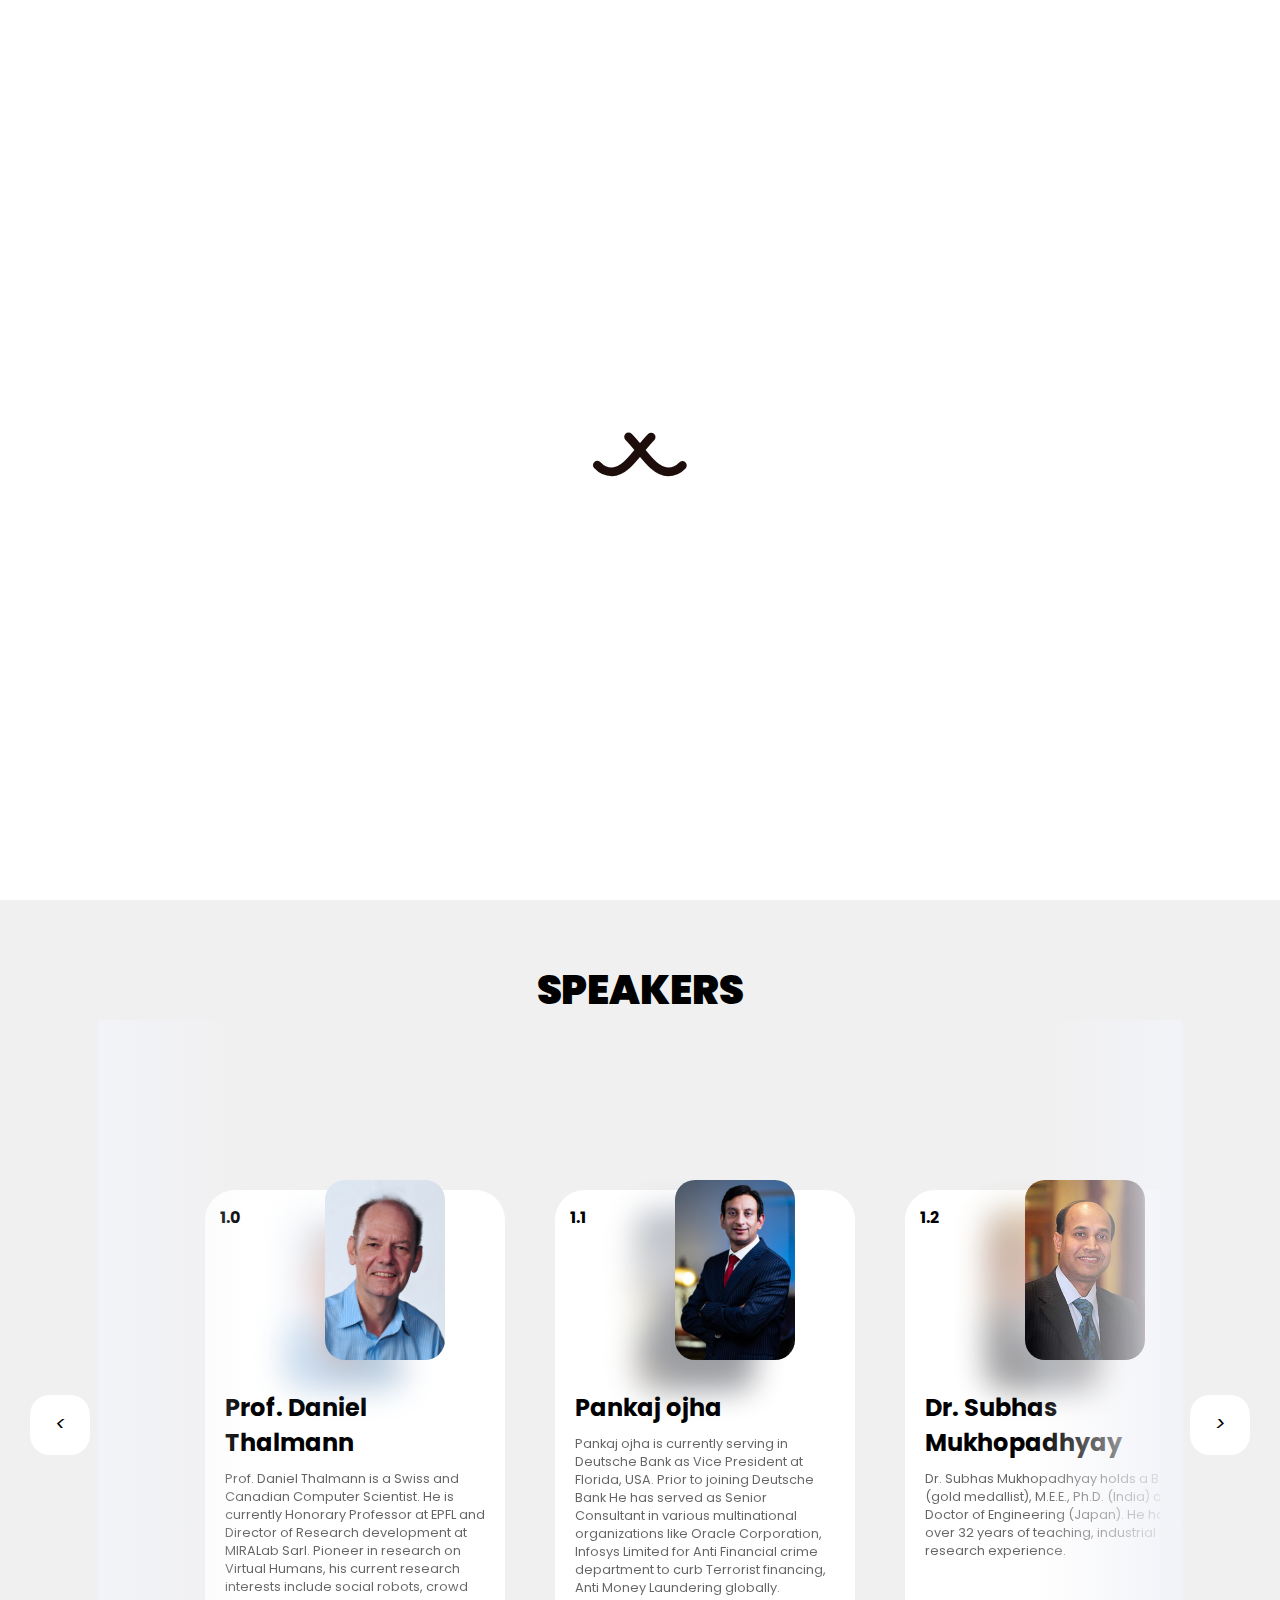
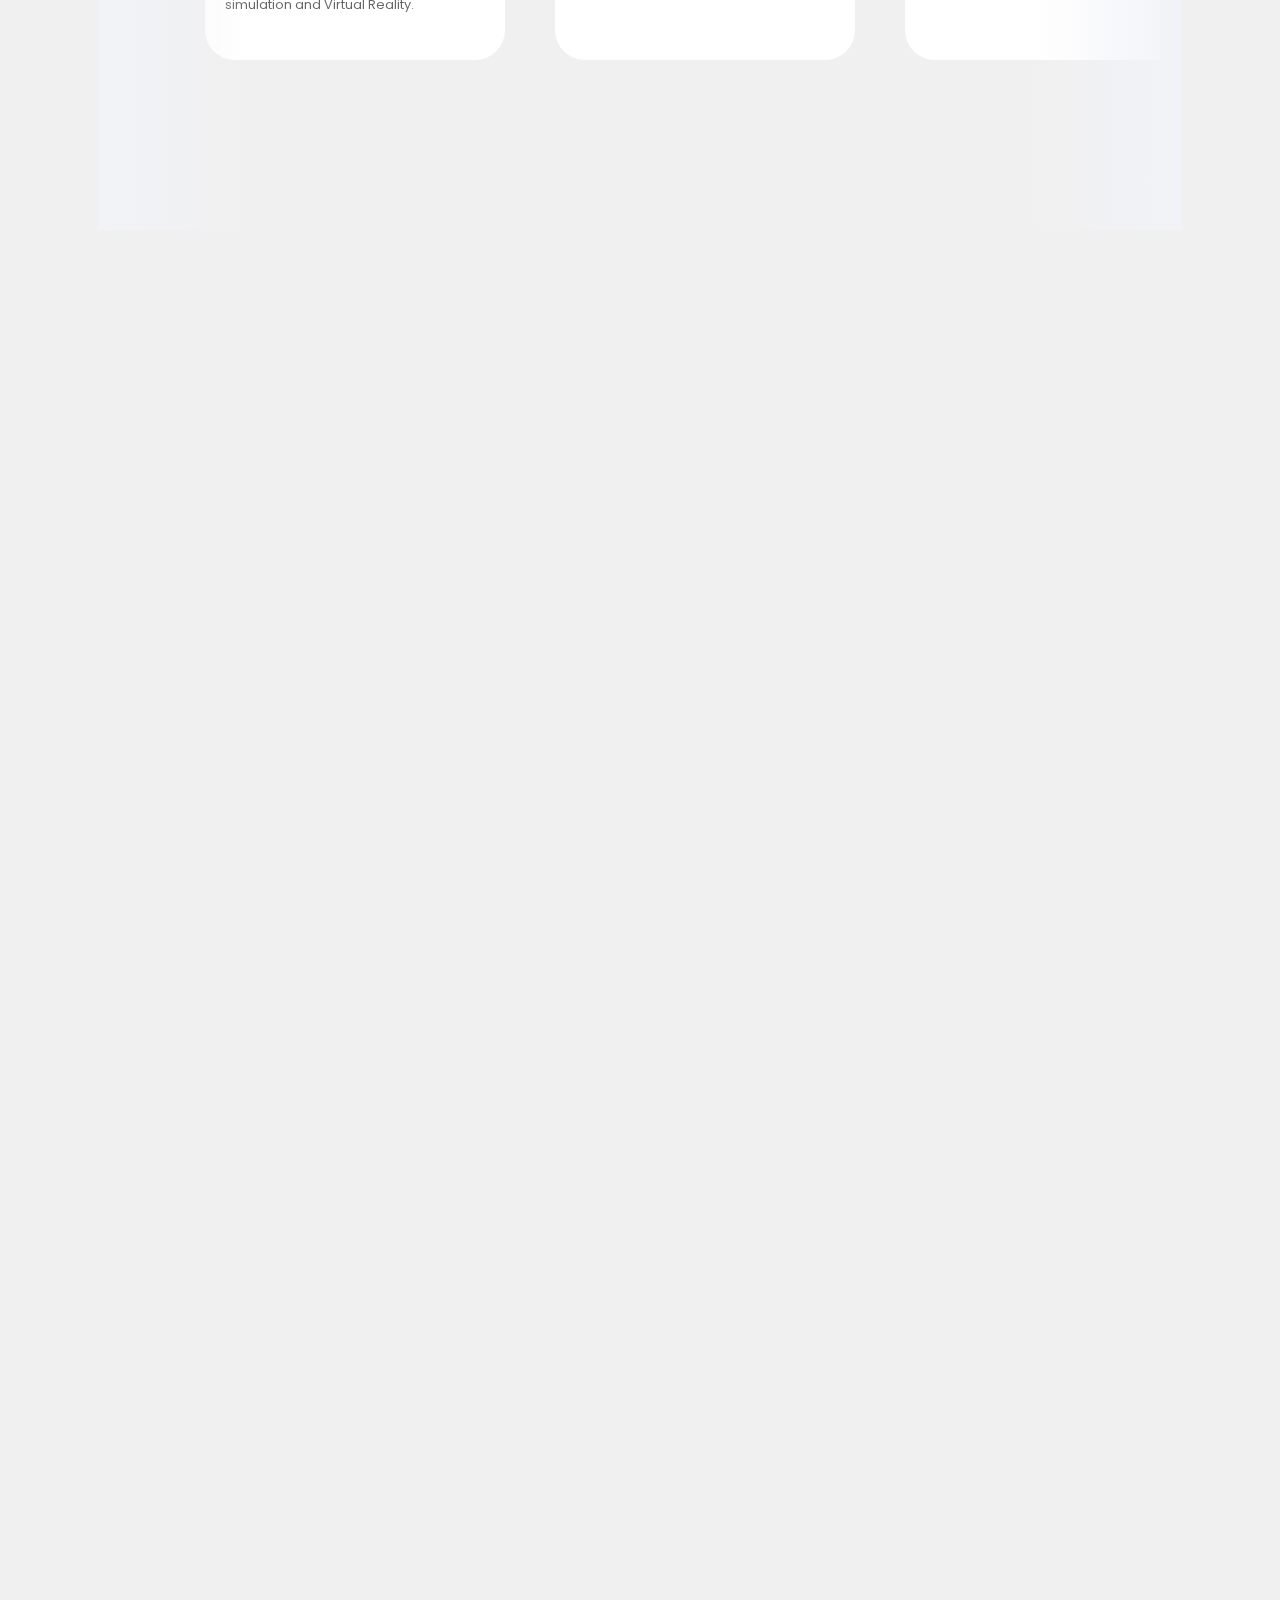
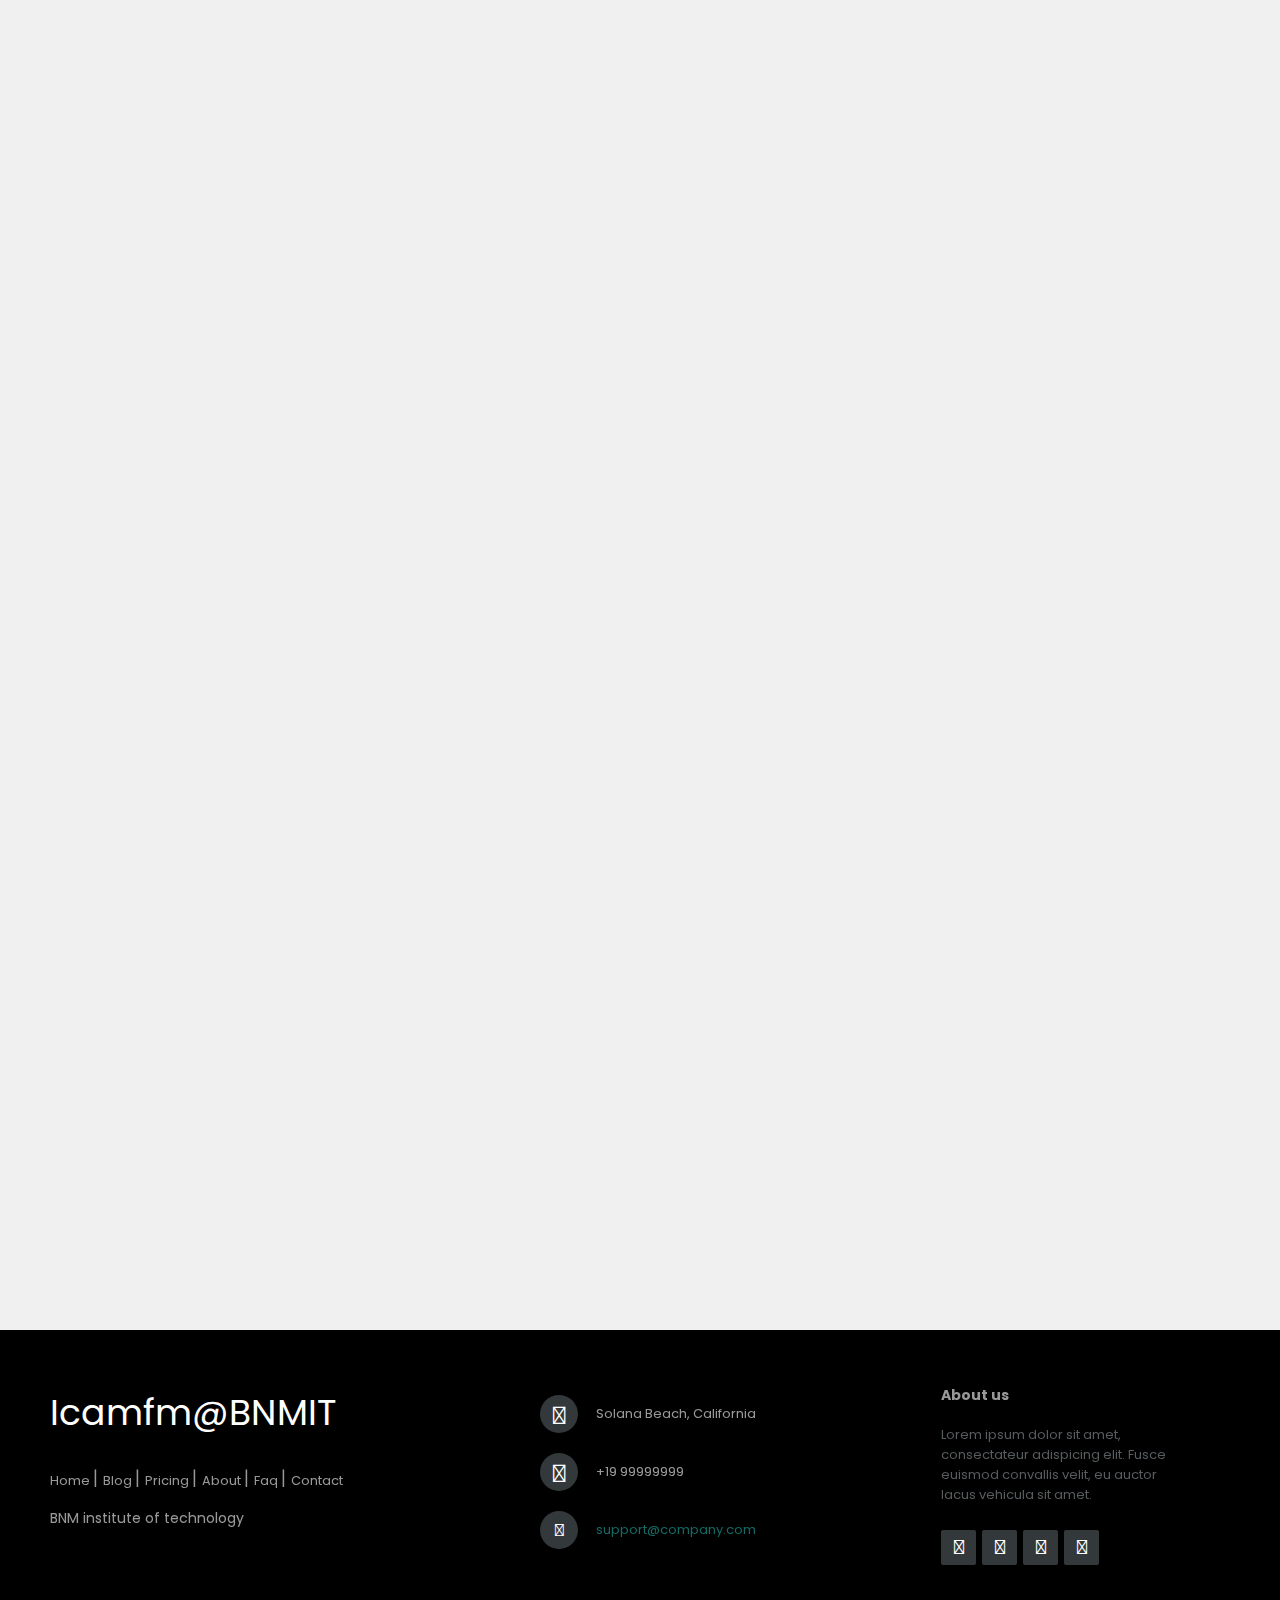
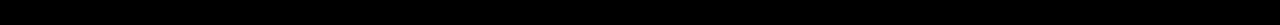
==== index.html @ 2bc6ed51 "preloader" ====
<!DOCTYPE html>
<html lang="en">
  <head>
    <meta charset="UTF-8" />
    <meta http-equiv="X-UA-Compatible" content="IE=edge" />
    <meta name="viewport" content="width=device-width, initial-scale=1.0" />
    <link rel="icon" type="image/x-icon" href="images/favicon.ico" />
    <title>ICAMFM BNMIT</title>
    <link rel="stylesheet" type="text/css" href="css/index.css" />
    <link rel="stylesheet" href="css/slider.css">
    <link rel="stylesheet" href="https://cdnjs.cloudflare.com/ajax/libs/font-awesome/5.15.3/css/all.min.css">
  </head>
  <body>
    <section class="banner">
      <header class="header">
        <span class="logo1">
          <div class="line">
            <img class="logo2" src="images/logo1.png" alt="#" />

            <h2 class="logo">BNM INSTITUTE OF TECHNOLOGY</h2>
          </div>
        </span>
        <div class="nav">
          <input type="checkbox" />
          <span></span>
          <span></span>
          <div class="menu">
            <li><a href="#Speakers">Home</a></li>
            <li><a href="#Commitee">Commitee</a></li>
            <li><a href="#">Dates</a></li>
            <li>
              <a href="call-for-papers.html" class="link">Submission</a>
            </li>
            <div class="progress-bar"></div>
            <li><a href="#">Programs</a></li>
          </div>
        </div>
      </header>
      <div class="slider">
        <img src="images/slider images/home_1.png" alt="Image 1" />
        <img src="images/slider images/home_2_3.jpg" alt="Image 2" />
        <img src="images/slider images/home_6_6.jpg" alt="Image 3" />
        <div class="slider__marks"></div>
        <button class="slider__prev" onclick="prevImage()">&#8249;</button>
        <button class="slider__next" onclick="nextImage()">&#8250;</button>
      </div>
      </div>

      <div class="time-clock">
        <div class="countdown">
          <div class="countdown-item">
            <span id="days">0</span>
            <span>Days</span>
          </div>
          <div class="countdown-item">
            <span id="hours">0</span>
            <span>Hours</span>
          </div>
          <div class="countdown-item">
            <span id="minutes">0</span>
            <span>Minutes</span>
          </div>
          <div class="countdown-item">
            <span id="seconds">0</span>
            <span>Seconds</span>
          </div>
        </div>
      </div>
    </section>
    <div class="power">
      <img src="images/ICAMFM-header.png" alt="Banner/Header image" />
      <div class="overlay">
        <h3>Powered by © ICAMFM 2023. All rights reserved.</h3>
      </div>
    </div>
    <div class="news-ticker-container">
      <div class="notification-icon"><img src="images/megaphone.png" alt=""></div>
      <div class="news-ticker-wrapper">
        <ul class="news-ticker">
          <li>Breaking News 1</li>
          <li>Breaking News 2</li>
          <li>Breaking News 3</li>
          <li>Breaking News 4</li>
          <li>Breaking News 5</li>
        </ul>
      </div>
    </div>

    <section class="Speakers" id="Speakers">
      <div class="Speakers-text"><h1>SPEAKERS</h1></div>
      <div class="slider1">
        <button id="prev" class="btn">
          <i class="las la-angle-left"><</i>
        </button>
        <div class="card-content">
          <!-- Card -->
          <div class="card">
            <h4>1.0</h4>
            <i class="lar la-heart"></i>
            <div class="card-img">
              <img src="images/Daniel.jpg" alt="" />
              <img class="blur" src="images/Daniel.jpg" alt="" />
            </div>
            <div class="card-text">
              <h2>Prof. Daniel Thalmann</h2>
              <p>
                Prof. Daniel Thalmann is a Swiss and Canadian Computer
                Scientist. He is currently Honorary Professor at EPFL and
                Director of Research development at MIRALab Sarl. Pioneer in
                research on Virtual Humans, his current research interests
                include social robots, crowd simulation and Virtual Reality.
              </p>
              <p></p>
            </div>
          </div>
          <!-- Card End -->

          <!-- Card -->
          <div class="card">
            <h4>1.1</h4>
            <i class="lar la-heart"></i>
            <div class="card-img">
              <img src="images/key4.jpg" alt="" />
              <img class="blur" src="images/key4.jpg" alt="" />
            </div>
            <div class="card-text">
              <h2>Pankaj ojha</h2>
              <p>
                Pankaj ojha is currently serving in Deutsche Bank as Vice
                President at Florida, USA. Prior to joining Deutsche Bank He has
                served as Senior Consultant in various multinational
                organizations like Oracle Corporation, Infosys Limited for Anti
                Financial crime department to curb Terrorist financing, Anti
                Money Laundering globally.
              </p>
              <p></p>
            </div>
          </div>
          <!-- Card End -->

          <!-- Card -->
          <div class="card">
            <h4>1.2</h4>
            <i class="lar la-heart"></i>
            <div class="card-img">
              <img src="images/Subhas.jpg" alt="" />
              <img class="blur" src="images/Subhas.jpg" alt="" />
            </div>
            <div class="card-text">
              <h2>Dr. Subhas Mukhopadhyay</h2>
              <p>
                Dr. Subhas Mukhopadhyay holds a B.E.E. (gold medallist), M.E.E.,
                Ph.D. (India) and Doctor of Engineering (Japan). He has over 32
                years of teaching, industrial and research experience.
              </p>
              <p></p>
            </div>
          </div>
          <!-- Card End -->

          <!-- Card -->
          <div class="card">
            <h4>1.3</h4>
            <i class="lar la-heart"></i>
            <div class="card-img">
              <img src="images/pethuraj.png" alt="" />
              <img class="blur" src="images/pethuraj.png" alt="" />
            </div>
            <div class="card-text">
              <h2>Pethuru Raj Chelliah</h2>
              <p>
                Pethuru Raj PhD has been working as the chief architect and vice
                president at the Edge AI division, Reliance Jio Platforms Ltd.
                (JPL), Bangalore. Previously he worked in IBM global Cloud
                center of Excellence (CoE), Wipro consulting services (WCS), and
                Robert Bosch Corporate Research (CR).
              </p>
              <p></p>
            </div>
          </div>
          <!-- Card End -->
        </div>
        <button id="next" class="btn">
          <i class="las la-angle-right">></i>
        </button>
      </div>
    </section>
    <section class="Commitee" id="Commitee">
      <img src="images/Group 3.svg" alt="" />
    </section>




    <!-- //footer -->
    <footer class="footer-distributed">
      <div class="footer-left">
        <h3>Icamfm@BNMIT<span></span></h3>

        <p class="footer-links">
          <a href="#" class="link-1">Home</a>

          <a href="#">Blog</a>

          <a href="#">Pricing</a>

          <a href="#">About</a>

          <a href="#">Faq</a>

          <a href="#">Contact</a>
        </p>

        <p class="footer-company-name">BNM institute of technology</p>
      </div>

      <div class="footer-center">
        <div>
          <i class="fa fa-map-marker"></i>
          <p><span></span> Solana Beach, California</p>
        </div>

        <div class="placing">
          <i class="fa fa-phone"></i>
          <p>+19 99999999</p>
        </div>

        <div>
          <i class="fa fa-envelope"></i>
          <p><a href="mailto:support@company.com">support@company.com</a></p>
        </div>
      </div>

      <div class="footer-right">
        <p class="footer-company-about">
          <span>About us</span>
          Lorem ipsum dolor sit amet, consectateur adispicing elit. Fusce
          euismod convallis velit, eu auctor lacus vehicula sit amet.
        </p>

        <div class="footer-icons">
          <a href="#"><i class="fa fa-facebook"></i></a>
          <a href="#"><i class="fa fa-twitter"></i></a>
          <a href="#"><i class="fa fa-linkedin"></i></a>
          <a href="#"><i class="fa fa-github"></i></a>
        </div>
      </div>
    </footer>
    <div id="preloader">
      <div id="preloader">
        <img src="images/Infinity-1s-210px.svg" alt="Preloader" class="loader">
      </div>
    <script src="index.js"></script>
    <script src="slider.js"></script>
    <!-- <script src="loadbar.js"></script> -->
    <!-- 
    <script src="loadbar.js"></script> -->
  </body>
</html>
---- css/index.css ----
@import url("https://fonts.googleapis.com/css?family=Poppins:200,300,400,500,600,700,800,900&display=swap");
* {
  margin: 0;
  padding: 0;
  box-sizing: border-box;
  font-family: "Poppins", sans-serif !important;
}
html {
  scroll-behavior: smooth;
}
.header {
  position: fixed;
  top: 0;
  left: 0;
  width: 100%;
  padding: 7px 2px 8px 20px;
  z-index: 1000;
  display: flex;
  justify-content: space-between;
  align-items: center;
  background: transparent;
  -webkit-transition: all ease-out 0.5s;
  -moz-transition: all ease-out 0.5s;
  -o-transition: all ease-out 0.5s;
  transition: all ease-out 0.5s;
}
.active {
  background-color: rgba(32, 32, 32, 0.56);
}
header .logo {
  color: #ffffff;
  text-transform: uppercase;
  cursor: pointer;
  display: flex;
}
body {
  min-height: 100vh;
  font-family: "Open Sans", Verdana, Geneva, Tahoma, sans-serif;
  background: rgb(240, 240, 240);
}

.nav,
.menu {
  display: flex;
  justify-content: center;
  align-items: center;
}

.nav {
  margin-right: 61px;
  position: relative;
  background-color: #fff;
  padding: 10px;
  transition: 0.5s;
  border-radius: 50px;
  overflow: hidden;
  box-shadow: 0 8px 15px rgba(0, 0, 0, 0.2);
}

.menu {
  margin: 0;
  padding: 0;
  width: 0;
  overflow: hidden;
  transition: 0.5s;
}

.nav input:checked ~ .menu {
  width: 450px;
}

.menu li {
  list-style: none;
  margin: 0 10px;
}

.menu li a {
  text-decoration: none;
  color: #666;
  text-transform: uppercase;
  font-weight: 600;
  transition: 0.5s;
}

.menu li a:hover {
  color: #161919;
}

.nav input {
  width: 48px;
  height: 41px;
  cursor: pointer;
  opacity: 0;
}

.nav span {
  position: absolute;
  left: 21px;
  width: 29px;
  height: 4px;
  border-radius: 50px;
  background-color: #666;
  pointer-events: none;
  transition: 0.5s;
}

.nav input:checked ~ span {
  background-color: #f974a1;
}

.nav span:nth-child(2) {
  transform: translateY(-8px);
}

.nav input:checked ~ span:nth-child(2) {
  transform: translateY(0) rotate(-45deg);
}
.nav span:nth-child(3) {
  transform: translateY(8px);
}

.nav input:checked ~ span:nth-child(3) {
  transform: translateY(0) rotate(45deg);
}

/* section {
  height: 100vh;
  width: 100%;
} */

.logo1 {
  display: flex;
  justify-content: space-between;
  align-items: flex-end;
}

.logo2 {
  width: 7vw;
}
.line {
  display: flex;
  justify-content: space-between;
  align-items: center;
}
.image-container {
  position: relative;
}
.image-container::after {
  content: "";
  position: absolute;
  top: 0;
  left: 0;
  width: 100%;
  height: 100vh;
  background-image: linear-gradient(
    to right top,
    #1d1d1d,
    #4e4e4e,
    #858585,
    #c0c0c0,
    #ffffff
  );
  background-image: linear-gradient(
    to right top,
    rgba(29, 29, 29, 1),
    rgba(78, 78, 78, 0.7),
    rgba(133, 133, 133, 0.6),
    rgba(192, 192, 192, 0.3),
    rgba(255, 255, 255, 0.1)
  );
  pointer-events: none;
}

.image-container img {
  width: 100%;
  height: 100vh;
}

.power {
  margin-top: 50px;
  display: flex;
  justify-content: center;
  align-items: center;
  position: relative;
}
.overlay {
  position: absolute;
  top: -11px;
  left: 50%;
  transform: translate(-50%, -50%);
  z-index: 2;
  display: flex;
  text-align: center;
  color: rgb(49, 48, 48);
}
@import url("https://fonts.googleapis.com/css2?family=Nunito:wght@500;700&display=swap");
.overlay h3 {
  font-family: "Nunito", sans-serif;
  color: #373636;
  margin-bottom: 10px;
}
.power img {
  max-width: 90%;
  height: auto;
  box-shadow: 0 0 10px rgba(0, 0, 0, 0.7);
  display: block;
  margin: 0 auto;
}
.card {
  width: 300px;
  min-width: 300px;
  height: 470px;
  background: #fff;
  border-radius: 30px;
  position: relative;
  z-index: 50;
  margin: 25px;
  cursor: pointer;
  transition: all 0.25s ease;
  box-shadow: 0px 0px 0px 0px rgba(0, 0, 0, 0.08);
}

.card:hover {
  transform: translate(0, -10px);
  box-shadow: 0px 17px 35px 0px rgba(0, 0, 0, 0.07);
}

.card h4 {
  position: absolute;
  left: 0;
  top: 0;
  padding: 15px;
}

.card i {
  position: absolute;
  right: 0;
  top: 0;
  padding: 15px;
  font-size: 1.4rem;
  line-height: 3.2rem;
}

.card .card-text {
  padding: 20px;
}

p {
  font-size: 0.8rem;
  opacity: 0.6;
  margin-top: 10px;
}

.card .card-img {
  transform: translate(90px, -10px);
  margin: 0 30px;
  display: flex;
  align-items: center;
  justify-content: center;
  transition: all 0.35s ease-out;
}

.card img {
  height: 180px;
  border-radius: 20px;
}

.card img.blur {
  position: absulute;
  filter: blur(15px);
  z-index: -1;
  opacity: 0.4;
  transform: translate(-160px, 30px);
  transition: all 0.35s ease-out;
}

.card:hover .card-img {
  transform: translate(70px, -15px);
}

.card:hover .card-img img.blur {
  transform: translate(-100px, 35px) scale(0.85);
  opacity: 0.25;
  filter: blur(20px);
}

.card-content {
  display: flex;
  align-items: center;
  justify-content: flex-start;
  width: 100%;
  overflow: auto;
  padding-top: 0px;
  padding-left: 60px;
  padding-right: 50px;
  scroll-behavior: smooth;
}

.card-content::-webkit-scrollbar {
  height: 0px;
}

.card-content:after {
  content: "";
  display: block;
  min-width: 20px;
  height: 100px;
  position: relative;
}

.btn {
  min-width: 60px;
  margin: auto 30px;
  height: 60px;
  border-radius: 20px;
  background: #fff;
  border: 0px;
  outline: none;
  cursor: pointer;
  z-index: 9999;
  box-shadow: 0px 0px 0px 0px rgba(0, 0, 0, 0.08);
  transition: all 0.25s ease;
}

.btn:hover {
  box-shadow: 0px 17px 35px 0px rgba(0, 0, 0, 0.07);
}

.btn i {
  font-size: 1.2rem;
}

.slider1 {
  display: flex;
  align-items: center;
  justify-content: center;
  background: rgb(240, 240, 240);
  width: 100%;
  height: 90vh;
  overflow: hidden;
}

.slider1:after {
  content: "";
  left: 98px;
  height: 90vh;
  position: absolute;
  width: 150px;
  z-index: 100;
  background: linear-gradient(
    90deg,
    rgb(242, 243, 248) 0%,
    rgba(242, 243, 248, 0) 100%
  );
  pointer-events: none;
}

.slider1:before {
  content: "";
  right: 98px;
  height: 90vh;
  position: absolute;
  width: 150px;
  z-index: 100;
  background: linear-gradient(
    90deg,
    rgba(242, 243, 248, 0) 0%,
    rgba(242, 243, 248, 1) 100%
  );
  pointer-events: none;
}

.Speakers {
  padding-top: 120px;
}

.Speakers-text {
  display: flex;
  align-items: center;
  justify-content: center;
  margin-bottom: 0px;
}
@import url("https://fonts.googleapis.com/css2?family=Montserrat:wght@900&display=swap");
.Speakers-text h1 {
  font-size: 2.5rem;
  font-family: "Montserrat", sans-serif;
  font-weight: 900 !important;
}
.Commitee > img {
  display: flex;
  align-items: center;
  justify-content: center;
  position: relative;
  left: 190px;
  top: 90px;
  width: 80%;
}

.Commitee {
  height: 300vh;
}

.footer-distributed {
  background: #000;
  box-shadow: 0 1px 1px 0 rgba(0, 0, 0, 0.12);
  box-sizing: border-box;
  width: 100%;
  text-align: left;
  font: bold 16px sans-serif;
  padding: 55px 50px;
  position: relative;
  bottom: 0px;
}

.footer-distributed .footer-left,
.footer-distributed .footer-center,
.footer-distributed .footer-right {
  display: inline-block;
  vertical-align: top;
}

/* Footer left */

.footer-distributed .footer-left {
  width: 40%;
}

/* The company logo */

.footer-distributed h3 {
  color: #ffffff;
  font: normal 36px "Open Sans", cursive;
  margin: 0;
}

.footer-distributed h3 span {
  color: lightseagreen;
}

/* Footer links */

.footer-distributed .footer-links {
  color: #ffffff;
  margin: 20px 0 12px;
  padding: 0;
}

.footer-distributed .footer-links a {
  display: inline-block;
  line-height: 1.8;
  font-weight: 400;
  text-decoration: none;
  color: inherit;
}

.footer-distributed .footer-company-name {
  color: #ffffff;
  font-size: 14px;
  font-weight: normal;
  margin: 0;
}

/* Footer Center */

.footer-distributed .footer-center {
  width: 35%;
}

.footer-distributed .footer-center i {
  background-color: #33383b;
  color: #ffffff;
  font-size: 25px;
  width: 38px;
  height: 38px;
  border-radius: 50%;
  text-align: center;
  line-height: 42px;
  margin: 10px 15px;
  vertical-align: middle;
}

.footer-distributed .footer-center i.fa-envelope {
  font-size: 17px;
  line-height: 38px;
}

.footer-distributed .footer-center p {
  display: inline-block;
  color: #ffffff;
  font-weight: 400;
  vertical-align: middle;
  margin: 0;
}

.footer-distributed .footer-center p span {
  display: block;
  font-weight: normal;
  font-size: 14px;
  line-height: 2;
}

.footer-distributed .footer-center p a {
  color: lightseagreen;
  text-decoration: none;
}

.footer-distributed .footer-links a:before {
  content: "|";
  font-weight: 300;
  font-size: 20px;
  left: 0;
  color: #fff;
  display: inline-block;
  padding-right: 5px;
}

.footer-distributed .footer-links .link-1:before {
  content: none;
}

/* Footer Right */

.footer-distributed .footer-right {
  width: 20%;
}

.footer-distributed .footer-company-about {
  line-height: 20px;
  color: #92999f;
  font-size: 13px;
  font-weight: normal;
  margin: 0;
}

.footer-distributed .footer-company-about span {
  display: block;
  color: #ffffff;
  font-size: 14px;
  font-weight: bold;
  margin-bottom: 20px;
}

.footer-distributed .footer-icons {
  margin-top: 25px;
}

.footer-distributed .footer-icons i {
  display: inline-block;
  width: 35px;
  height: 35px;
  cursor: pointer;
  background-color: #33383b;
  border-radius: 2px;

  font-size: 20px;
  color: #ffffff;
  text-align: center;
  line-height: 35px;

  margin-right: 3px;
  margin-bottom: 5px;
}
.progress-bar {
  background-color: #2b2d2f;
  height: 5px;
  transition: width 0.3s;
}

.news-ticker-container {
  margin-top: 40px;
  width: 100%;
  height: 40px;
  overflow: hidden;
  background-color: #3e3e3e;
  display: flex;
  align-items: center;
}

.notification-icon {
  margin-right: 10px;
  color: #fff;
}

.notification-icon img {
  height: 40px;
  width: 40px;
}

.news-ticker-wrapper {
  flex: 1;
  overflow: hidden;
}

.news-ticker {
  list-style-type: none;
  margin: 0;
  padding: 0;
  display: flex;
  animation: marquee 15s linear infinite;
}

.news-ticker li {
  padding: 0 20px;
  line-height: 40px;
  color: #fff;
  font-size: 16px;
  font-family: Arial, sans-serif;
  text-transform: uppercase;
}

@keyframes marquee {
  0% {
    transform: translateX(100%);
  }
  100% {
    transform: translateX(-100%);
  }
}

/* If you don't want the footer to be responsive, remove these media queries */

@media (max-width: 600px) {
  .news-ticker-container {
    height: auto;
    padding: 10px;
  }

  .notification-icon {
    margin-right: 5px;
  }

  .notification-icon i {
    font-size: 18px;
  }

  .news-ticker-wrapper {
    overflow: scroll;
  }

  .news-ticker {
    flex-wrap: nowrap;
  }

  .news-ticker li {
    padding: 0 5px;
    line-height: 30px;
    font-size: 12px;
  }
  .footer-distributed {
    font: bold 14px sans-serif;
  }

  .footer-distributed .footer-left,
  .footer-distributed .footer-center,
  .footer-distributed .footer-right {
    display: block;
    width: 100%;
    margin-bottom: 40px;
    text-align: center;
  }

  .footer-distributed .footer-center i {
    margin-left: 0;
  }
  .placing {
    width: 225px;
  }
  .footer-center {
    width: 20px;
  }
  .image-container img {
    width: 100%;
    height: 525px;
  }
  .image-container::after {
    height: 525px;
  }
  .overlay h3 {
    font-size: 0.5em;
  }
  .banner {
    height: 418px;
  }
  .nav {
    display: none;
  }
  .logo2 {
    width: 16vw;
  }
  h2 {
    font-size: 17px;
  }
  .Commitee {
    height: 124vh;
  }
  /* Adjust card width and margin */
  .card {
    width: 100%;
    margin: 10px;
    height: auto;
    min-height: unset;
  }

  .card .card-img {
    transform: unset;
    margin: 0;
  }

  .card:hover .card-img {
    transform: unset;
  }

  .card-content {
    padding-left: 10px;
    padding-right: 10px;
  }

  .btn {
    min-width: 30px;
    margin: 5px;
  }

  .slider1 {
    height: auto;
    min-height: 250px;
  }

  .slider1:after,
  .slider1:before {
    display: none;
  }
  .Commitee > img {
    display: flex;

    align-items: center;
    justify-content: center;
    position: relative;
    left: 0px;
    top: 90px;
    width: 390px;
  }
}
#preloader {
  position: fixed;
  top: 0;
  left: 0;
  width: 100%;
  height: 100%;
  background-color: #fff;
  z-index: 9999;
  opacity: 1;
  transition: opacity 0.5s ease-in;
}

#preloader.fade-out {
  opacity: 0;
}

.loader {
  width: 130px;
  height: 130px;
  animation: spin 1s linear infinite;
  position: absolute;
  top: 50%;
  left: 50%;
  transform: translate(-50%, -50%);
}

.loader-circle {
  fill: none;
  stroke: #3498db;
  stroke-width: 8;
  stroke-dasharray: 150;
  stroke-dashoffset: 0;
  animation: dash 1.5s ease-in-out infinite;
}

/* @keyframes spin {
  0% {
    transform: rotate(0deg);
  }
  100% {
    transform: rotate(360deg);
  }
} */

@keyframes dash {
  0% {
    stroke-dashoffset: 150;
  }
  50% {
    stroke-dashoffset: 0;
  }
  100% {
    stroke-dashoffset: -150;
  }
}
---- css/slider.css ----
.slider {
  position: relative;
  width: 100%;
  overflow: hidden;
}

.slider img {
  width: 100%;
  height: auto;
  display: none;
}

.slider img:first-child {
  display: block;
}

.slider__prev,
.slider__next {
  position: absolute;
  top: 50%;
  transform: translateY(-50%);
  font-size: 40px;
  font-weight: 600;
  background: transparent;
  border: none;
  color: #000;
  cursor: pointer;
  z-index: 2;
}

.slider__prev {
  left: 10px;
}

.slider__next {
  right: 10px;
}

.slider__marks {
  position: absolute;
  bottom: 20px;
  left: 0;
  width: 100%;
  height: 10px;
  display: flex;
  justify-content: center;
  align-items: center;

  padding: 0 20px;
}

.slider__marks span {
  margin-right: 10px;
  width: 10px;
  height: 10px;
  border-radius: 50%;
  background-color: #ccc;
  transition: background-color 0.3s;
}

.slider__marks span.active {
  background-color: #fff;
}

.countdown {
  display: flex;
  justify-content: center;
  align-items: center;
  font-family: Arial, sans-serif;
  font-size: 24px;
}

.countdown-item {
  margin: 0 10px;
  text-align: center;
}

.countdown-item span {
  display: block;
}

.countdown-item span:first-child {
  font-size: 48px;
  font-weight: bold;
}

.countdown-item span:last-child {
  font-size: 14px;
  text-transform: uppercase;
  color: #999;
}

/* Responsive Styles for Mobile */
@media (max-width: 768px) {
  .slider {
    top: 70px;
  }
  .slider img {
    width: 100%;
    height: 264px;
    display: block;
  }
  .countdown {
    font-size: 18px;
  }

  .countdown-item span:first-child {
    font-size: 36px;
  }

  .countdown-item span:last-child {
    font-size: 12px;
  }

  .time-clock {
    position: relative;
    top: 100px;
  }
}

@keyframes fadeIn {
  from {
    opacity: 0;
  }
  to {
    opacity: 1;
  }
}

.slider img {
  animation: fadeIn 1s ease-in-out;
}
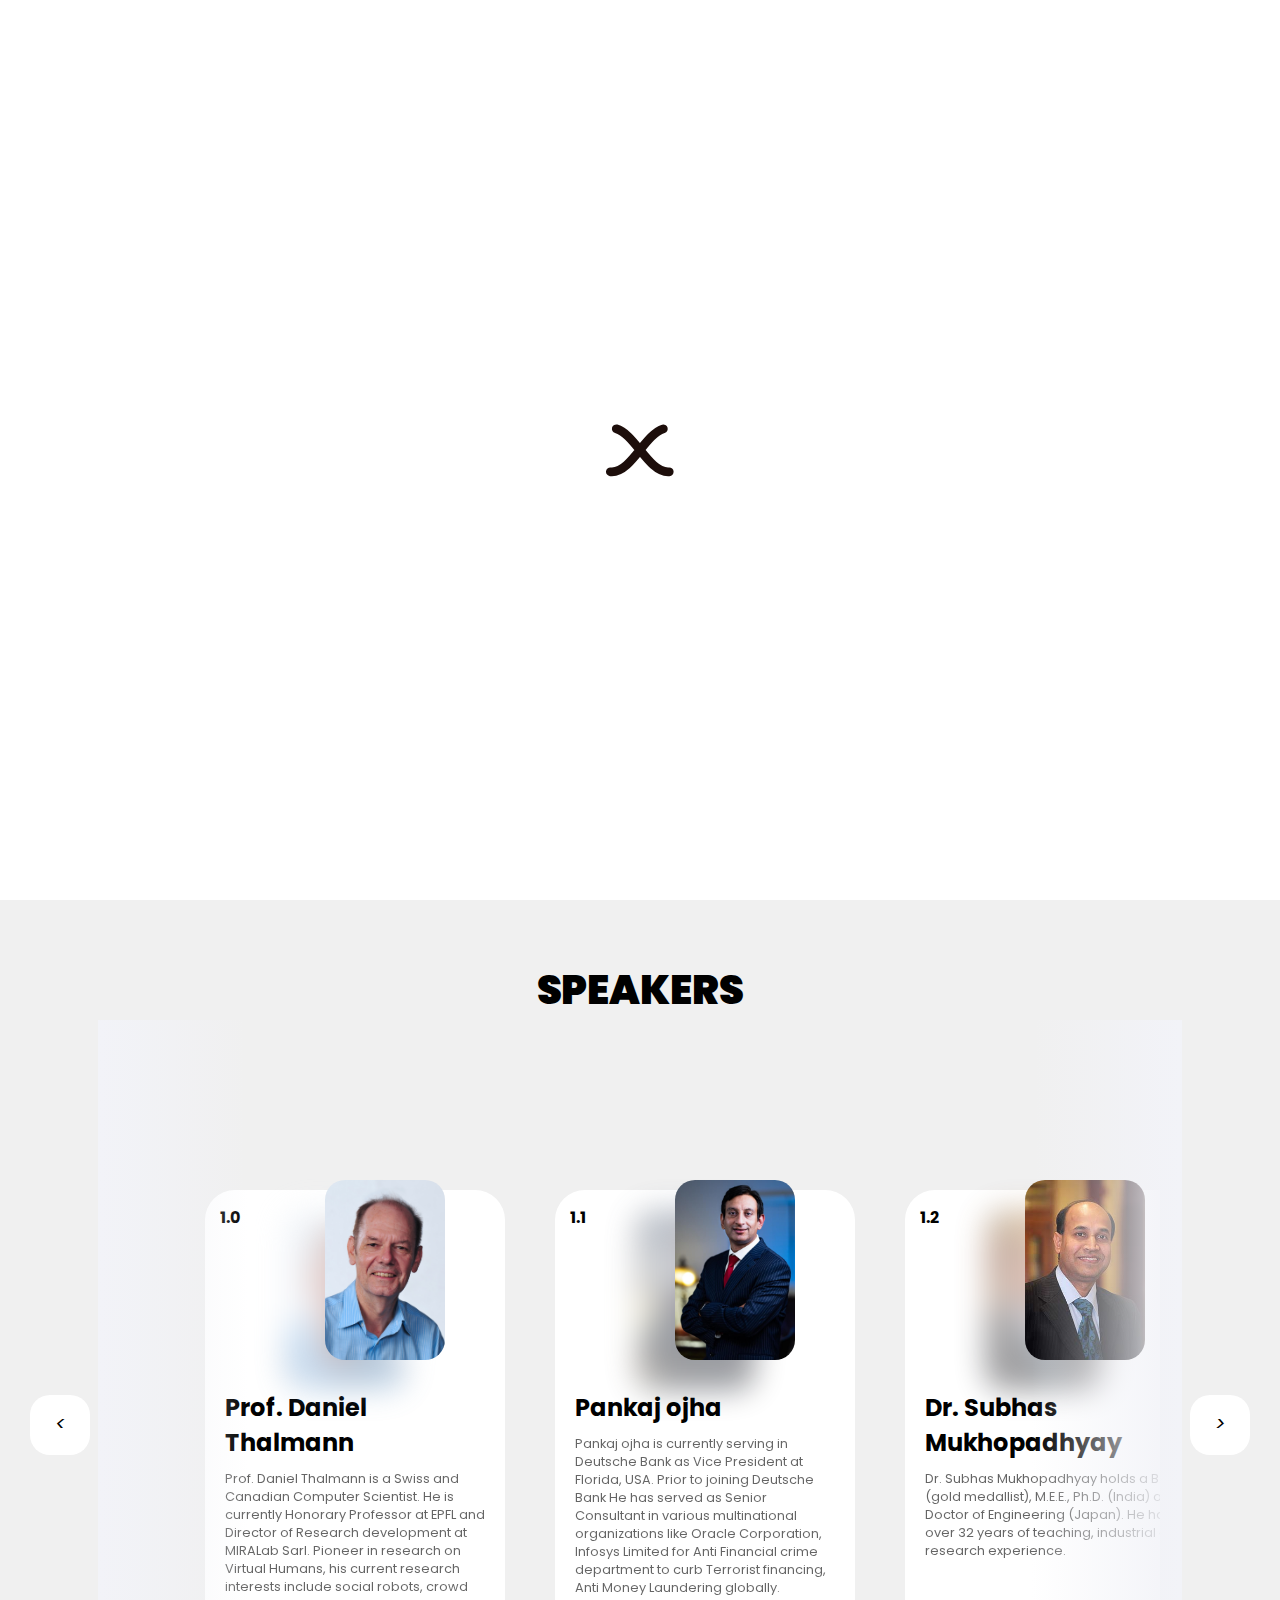
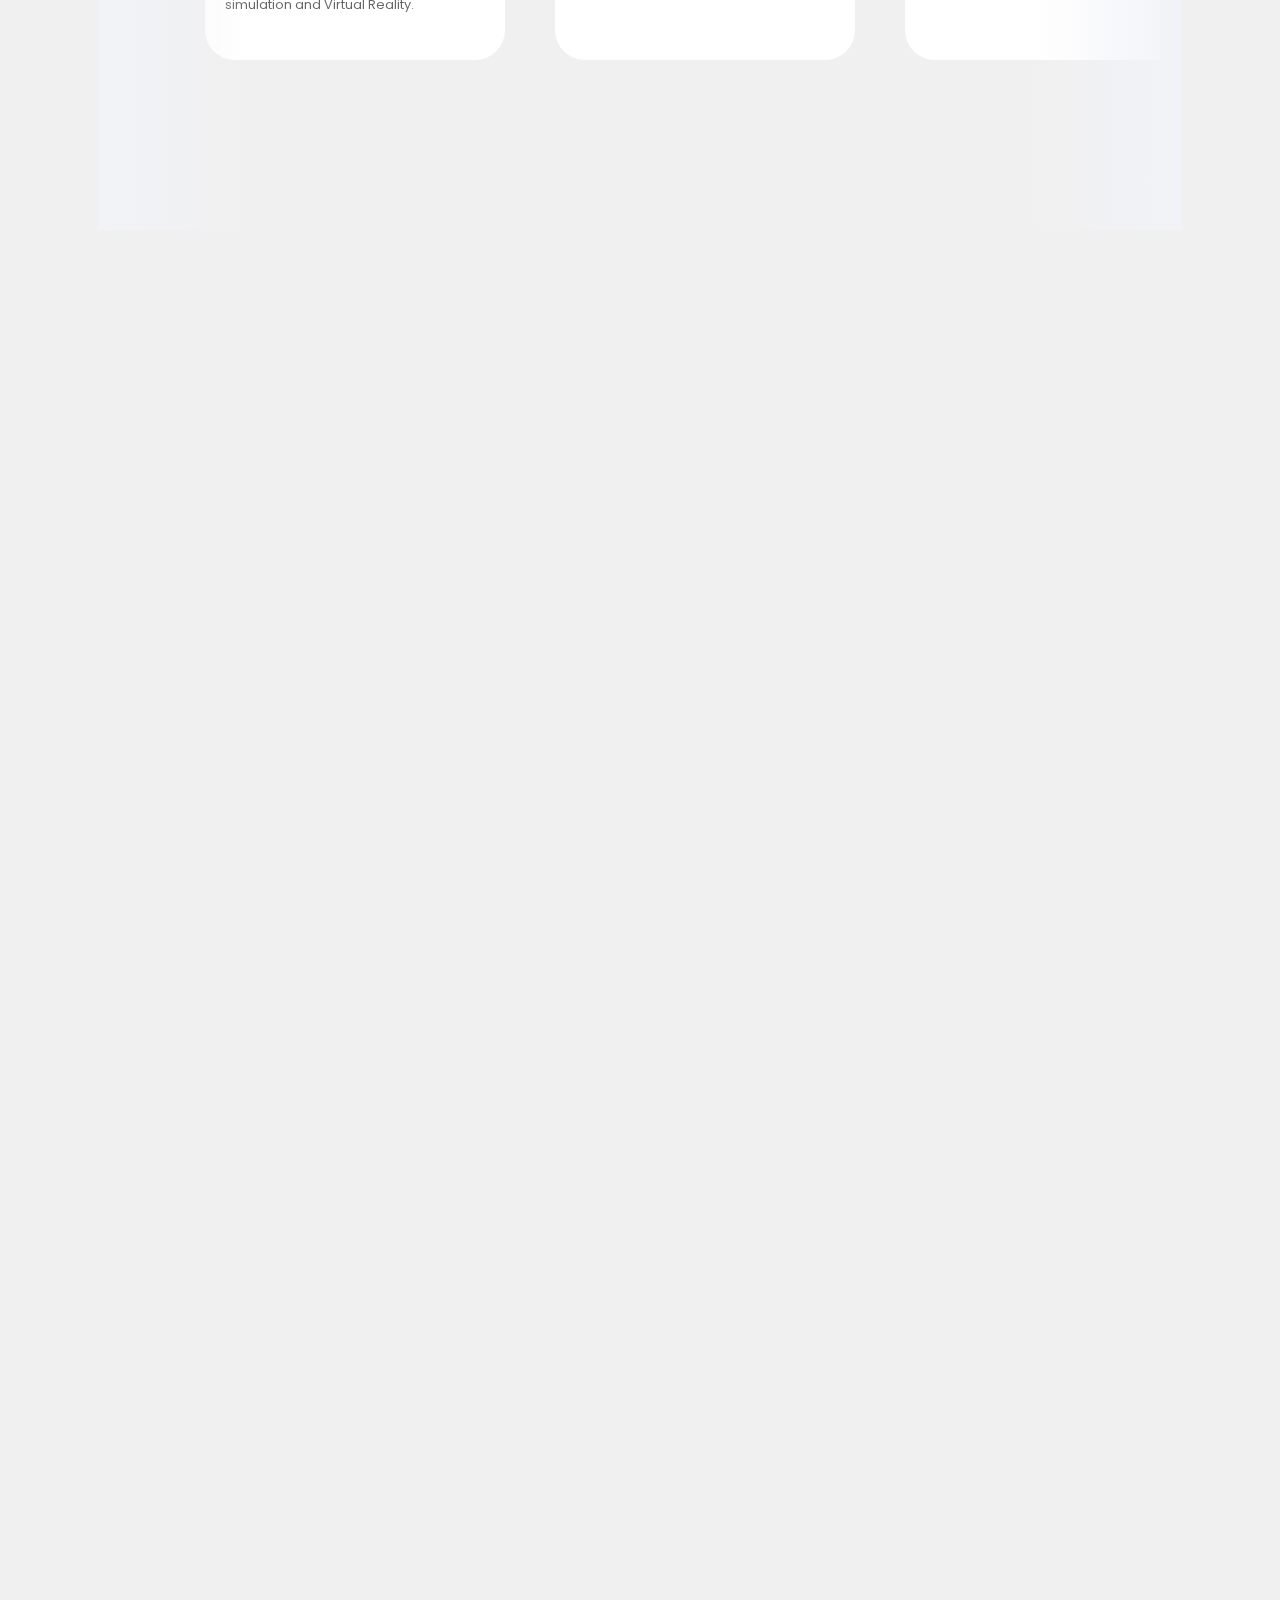
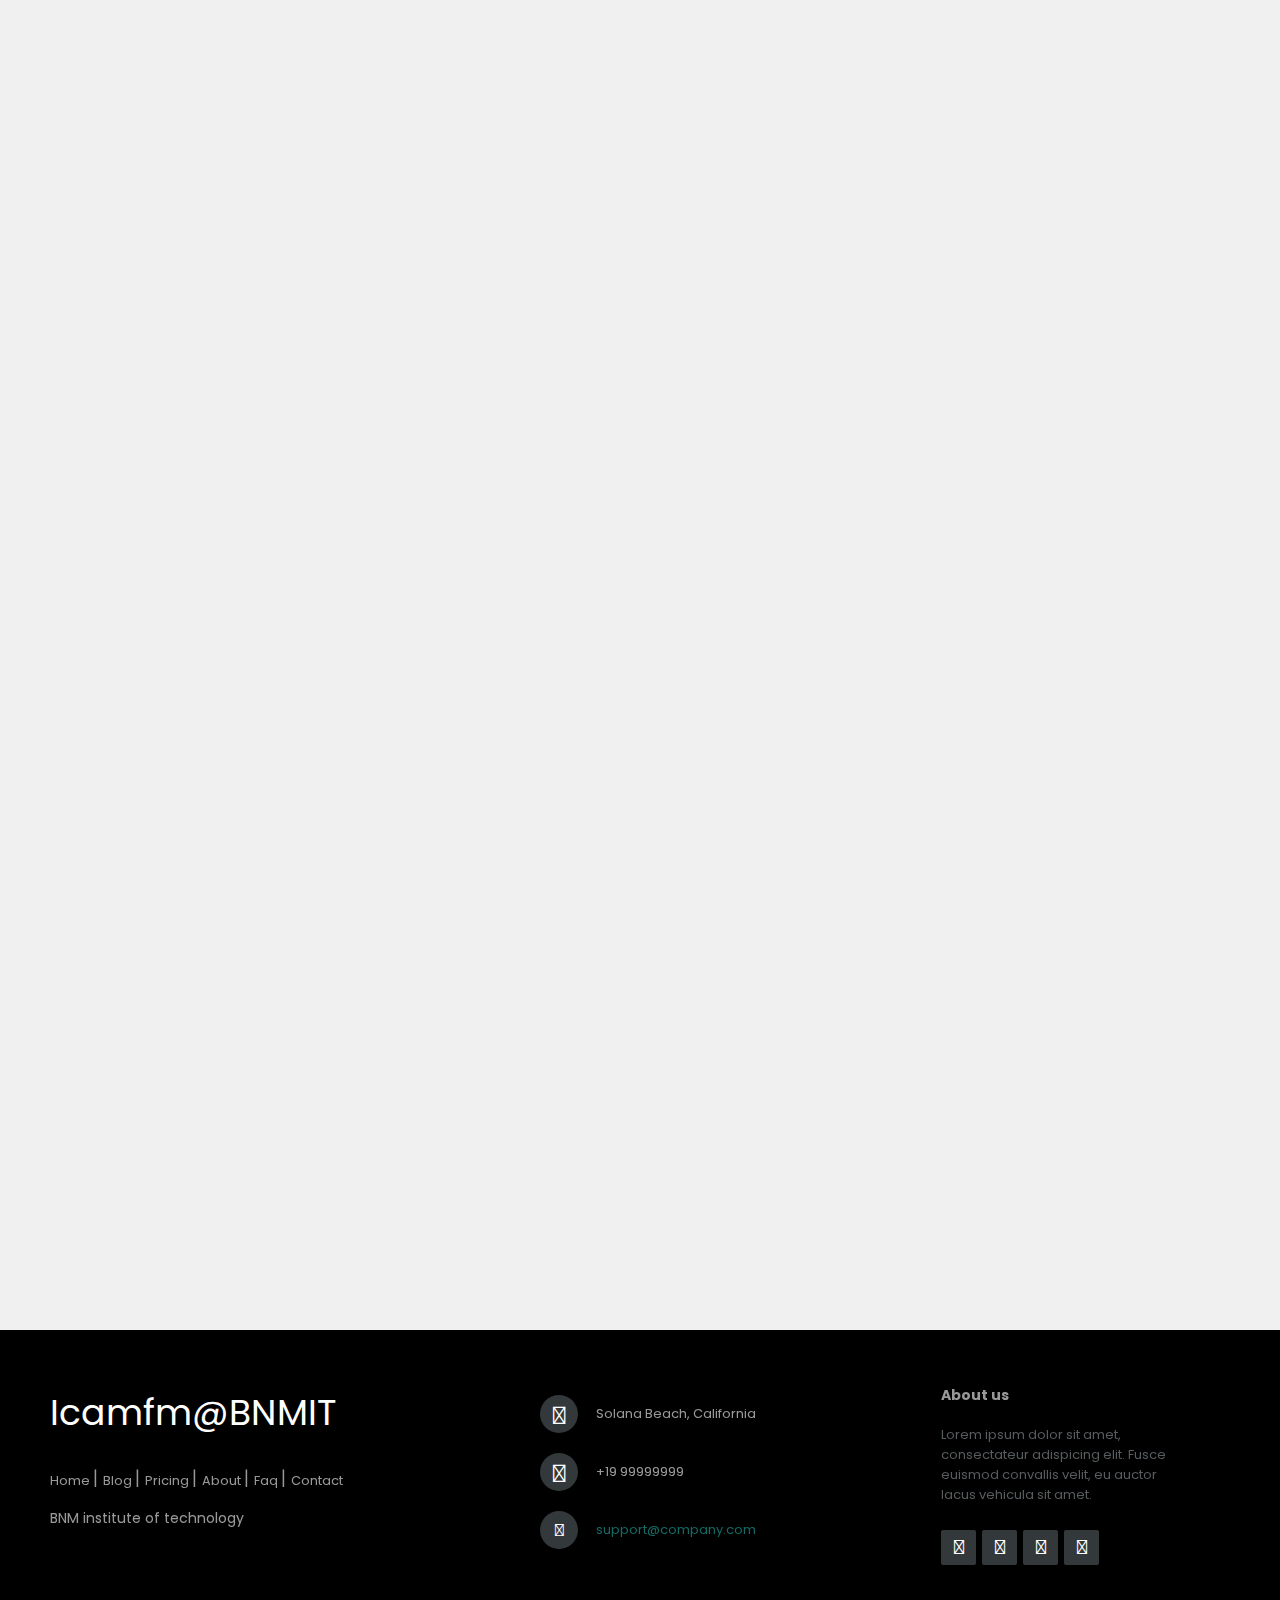
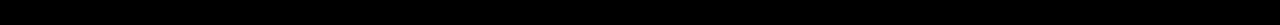
==== commit 2424c5be: "last" ====
--- a/index.html
+++ b/index.html
@@ -77,11 +77,7 @@
       <div class="notification-icon"><img src="images/megaphone.png" alt=""></div>
       <div class="news-ticker-wrapper">
         <ul class="news-ticker">
-          <li>Breaking News 1</li>
-          <li>Breaking News 2</li>
-          <li>Breaking News 3</li>
-          <li>Breaking News 4</li>
-          <li>Breaking News 5</li>
+          <li>Welcome  to  BNM  Institute  of  Technology International Conference - helding on November 4th 2023</li>
         </ul>
       </div>
     </div>
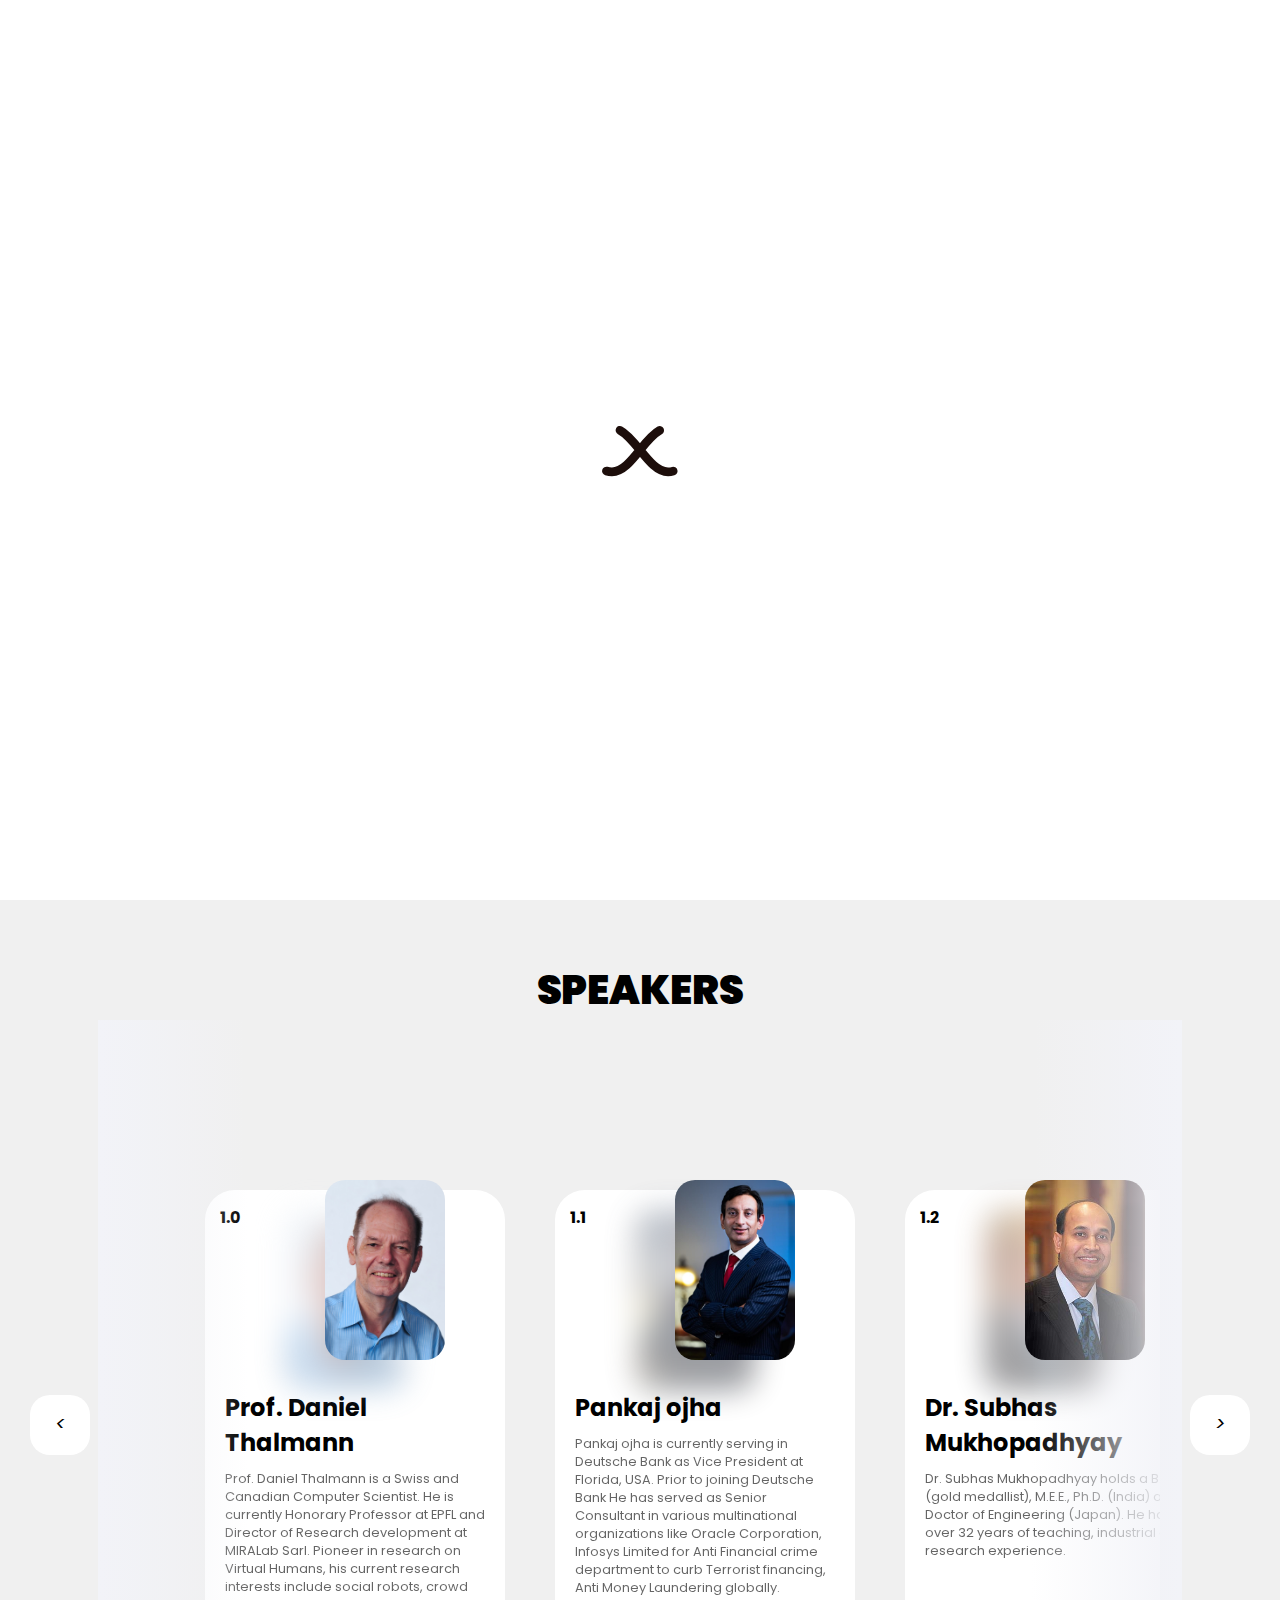
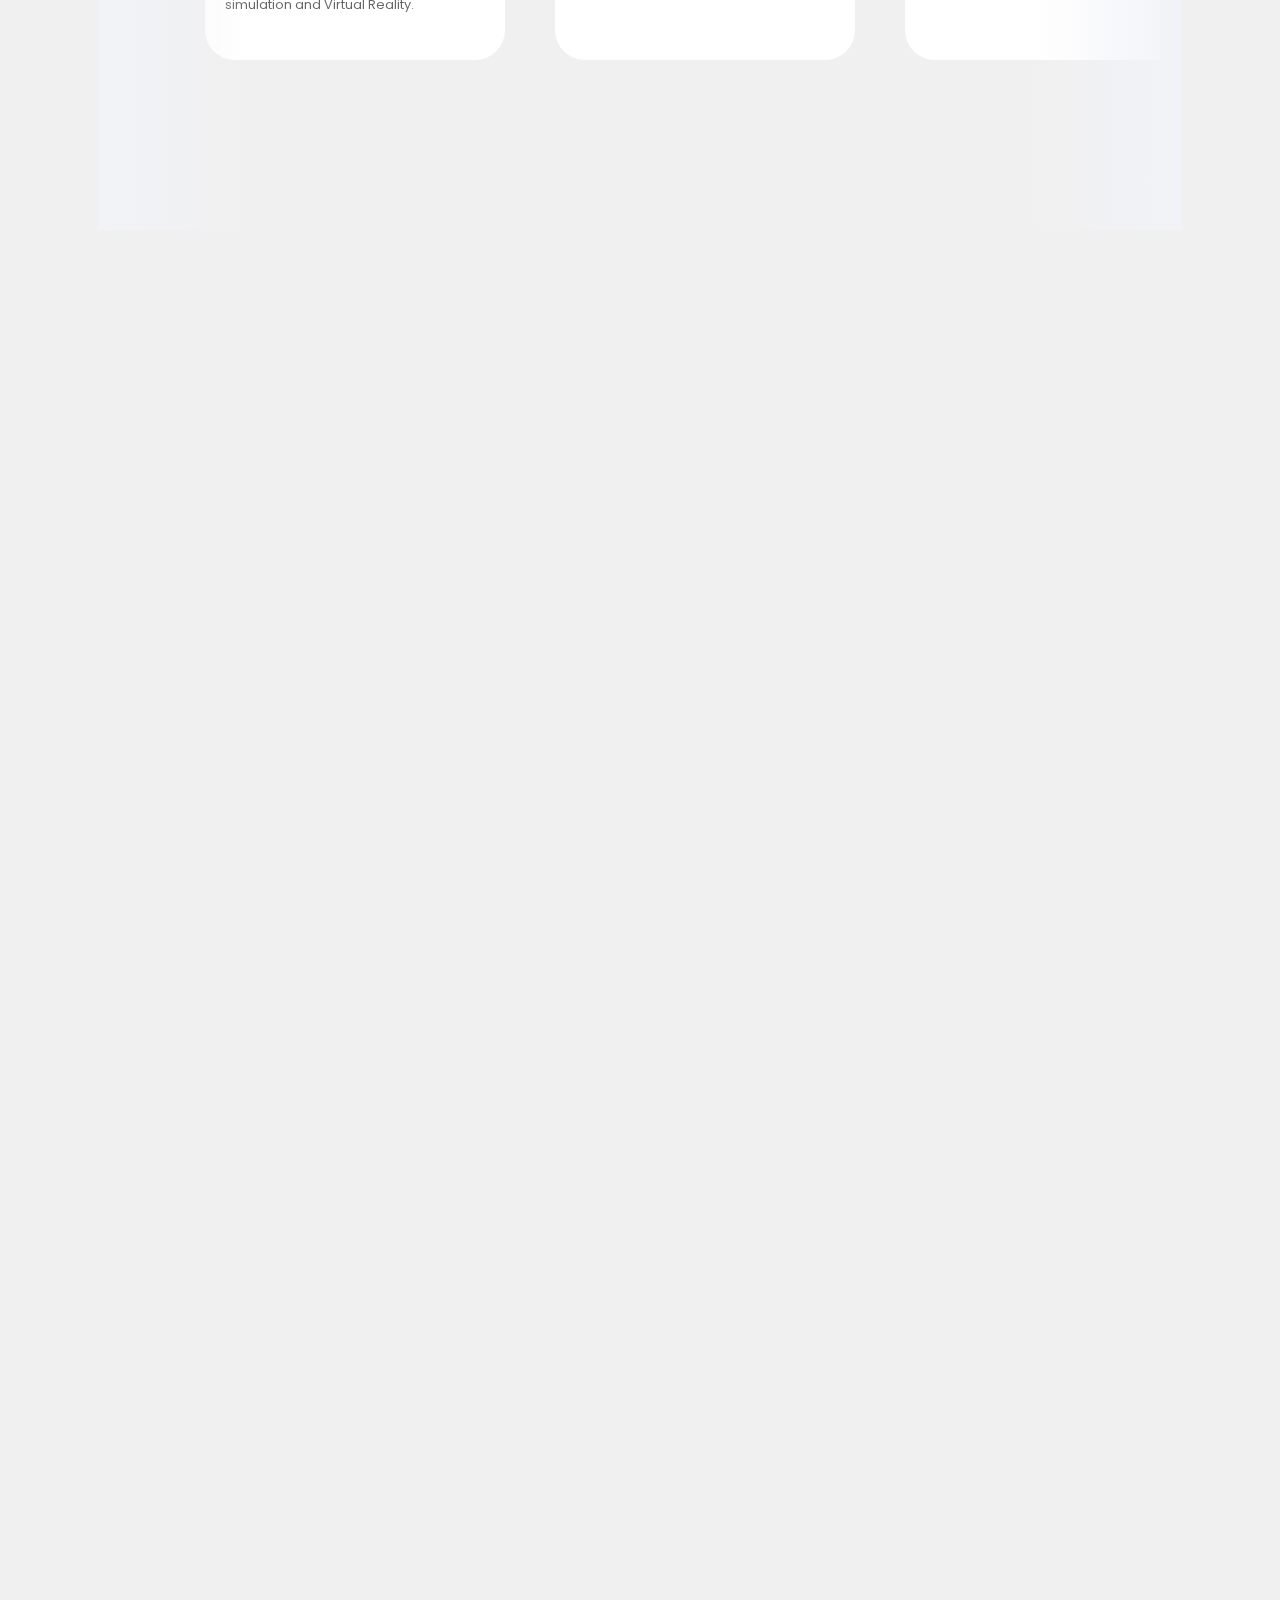
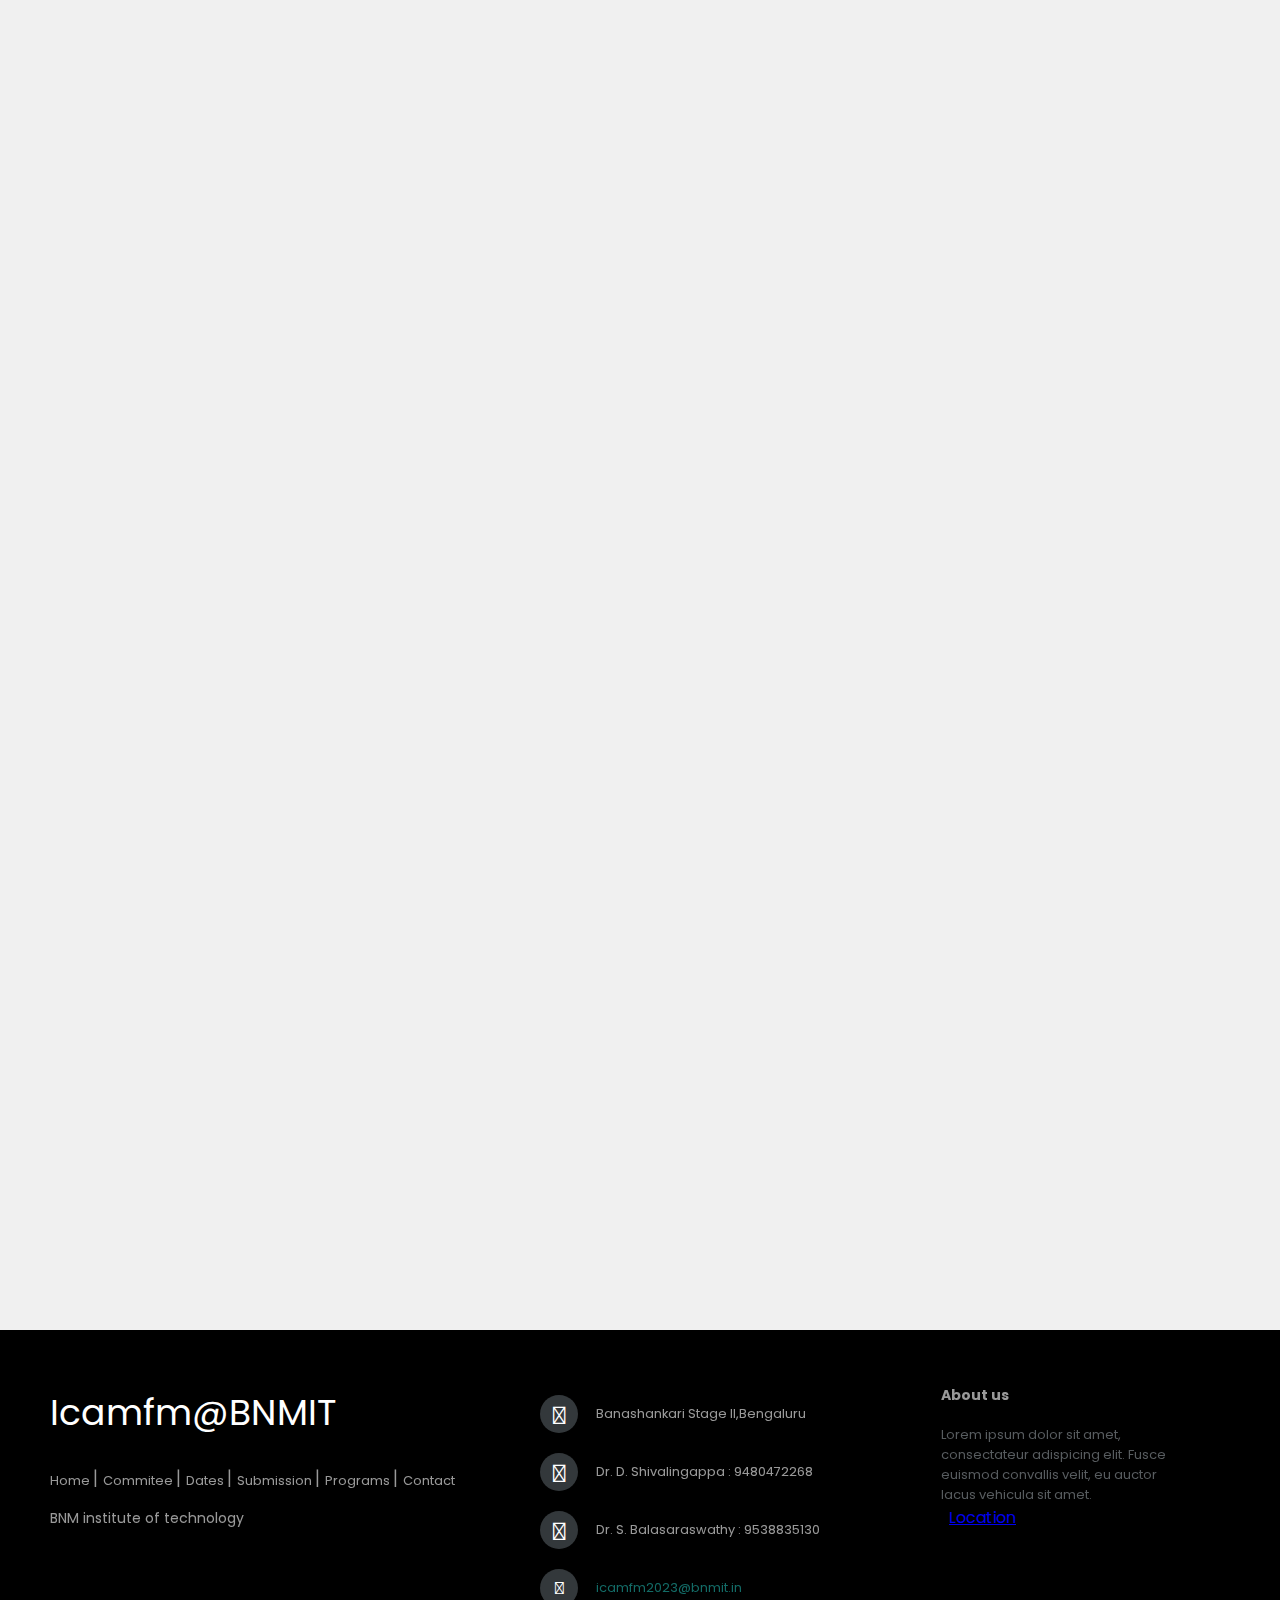
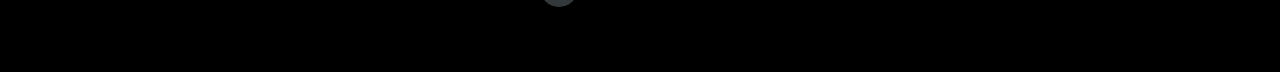
==== commit 1a638386: "Updated Footer in Index" ====
--- a/index.html
+++ b/index.html
@@ -6,9 +6,11 @@
     <meta name="viewport" content="width=device-width, initial-scale=1.0" />
     <link rel="icon" type="image/x-icon" href="images/favicon.ico" />
     <title>ICAMFM BNMIT</title>
+    <link rel="stylesheet" href="https://cdnjs.cloudflare.com/ajax/libs/font-awesome/4.7.0/css/font-awesome.min.css">
     <link rel="stylesheet" type="text/css" href="css/index.css" />
     <link rel="stylesheet" href="css/slider.css">
-    <link rel="stylesheet" href="https://cdnjs.cloudflare.com/ajax/libs/font-awesome/5.15.3/css/all.min.css">
+    
+
   </head>
   <body>
     <section class="banner">
@@ -28,9 +30,7 @@
             <li><a href="#Speakers">Home</a></li>
             <li><a href="#Commitee">Commitee</a></li>
             <li><a href="#">Dates</a></li>
-            <li>
-              <a href="call-for-papers.html" class="link">Submission</a>
-            </li>
+            <li><a href="call-for-papers.html" class="link">Submission</a></li>
             <div class="progress-bar"></div>
             <li><a href="#">Programs</a></li>
           </div>
@@ -191,61 +191,62 @@
     <!-- //footer -->
     <footer class="footer-distributed">
       <div class="footer-left">
-        <h3>Icamfm@BNMIT<span></span></h3>
-
-        <p class="footer-links">
-          <a href="#" class="link-1">Home</a>
-
-          <a href="#">Blog</a>
-
-          <a href="#">Pricing</a>
-
-          <a href="#">About</a>
-
-          <a href="#">Faq</a>
-
-          <a href="#">Contact</a>
-        </p>
-
-        <p class="footer-company-name">BNM institute of technology</p>
+          <h3>Icamfm@BNMIT<span></span></h3>
+
+          <p class="footer-links">
+              <a href="index.html" class="link-1">Home</a>
+
+              <a href="index.html#Commitee">Commitee</a>
+
+              <a href="#">Dates</a>
+
+              <a href="call-for-papers.html">Submission</a>
+
+              <a href="#">Programs</a>
+
+              <a href="call-for-papers.html#contact">Contact</a>
+          </p>
+
+          <p class="footer-company-name">BNM institute of technology</p>
       </div>
 
       <div class="footer-center">
-        <div>
-          <i class="fa fa-map-marker"></i>
-          <p><span></span> Solana Beach, California</p>
-        </div>
-
-        <div class="placing">
-          <i class="fa fa-phone"></i>
-          <p>+19 99999999</p>
-        </div>
-
-        <div>
-          <i class="fa fa-envelope"></i>
-          <p><a href="mailto:support@company.com">support@company.com</a></p>
-        </div>
+          <div>
+              <i class="fa fa-map-marker"></i>
+              <p><span></span>Banashankari Stage II,Bengaluru</p>
+          </div>
+
+          <div class="placing">
+              <i class="fa fa-phone"></i>
+              <p>Dr. D. Shivalingappa : 9480472268</p>
+          </div>
+          <div class="placing">
+              <i class="fa fa-phone"></i>
+              <p>Dr. S. Balasaraswathy : 9538835130</p>
+          </div>
+
+          <div>
+              <i class="fa fa-envelope"></i>
+              <p><a href="mailto:icamfm2023@bnmit.in">icamfm2023@bnmit.in</a></p>
+          </div>
       </div>
 
       <div class="footer-right">
-        <p class="footer-company-about">
-          <span>About us</span>
-          Lorem ipsum dolor sit amet, consectateur adispicing elit. Fusce
-          euismod convallis velit, eu auctor lacus vehicula sit amet.
-        </p>
-
-        <div class="footer-icons">
-          <a href="#"><i class="fa fa-facebook"></i></a>
-          <a href="#"><i class="fa fa-twitter"></i></a>
-          <a href="#"><i class="fa fa-linkedin"></i></a>
-          <a href="#"><i class="fa fa-github"></i></a>
-        </div>
+          <p class="footer-company-about">
+              <span>About us</span> 
+              Lorem ipsum dolor sit amet, consectateur adispicing elit. Fusce
+              euismod convallis velit, eu auctor lacus vehicula sit amet.
+          </p>
+          <i class="fa fa-map-marker"><a href="https://goo.gl/maps/9BNozf8jTQeMBoja8">Location</a></i>
+          
       </div>
     </footer>
     <div id="preloader">
       <div id="preloader">
         <img src="images/Infinity-1s-210px.svg" alt="Preloader" class="loader">
       </div>
+    </div>
+    
     <script src="index.js"></script>
     <script src="slider.js"></script>
     <!-- <script src="loadbar.js"></script> -->
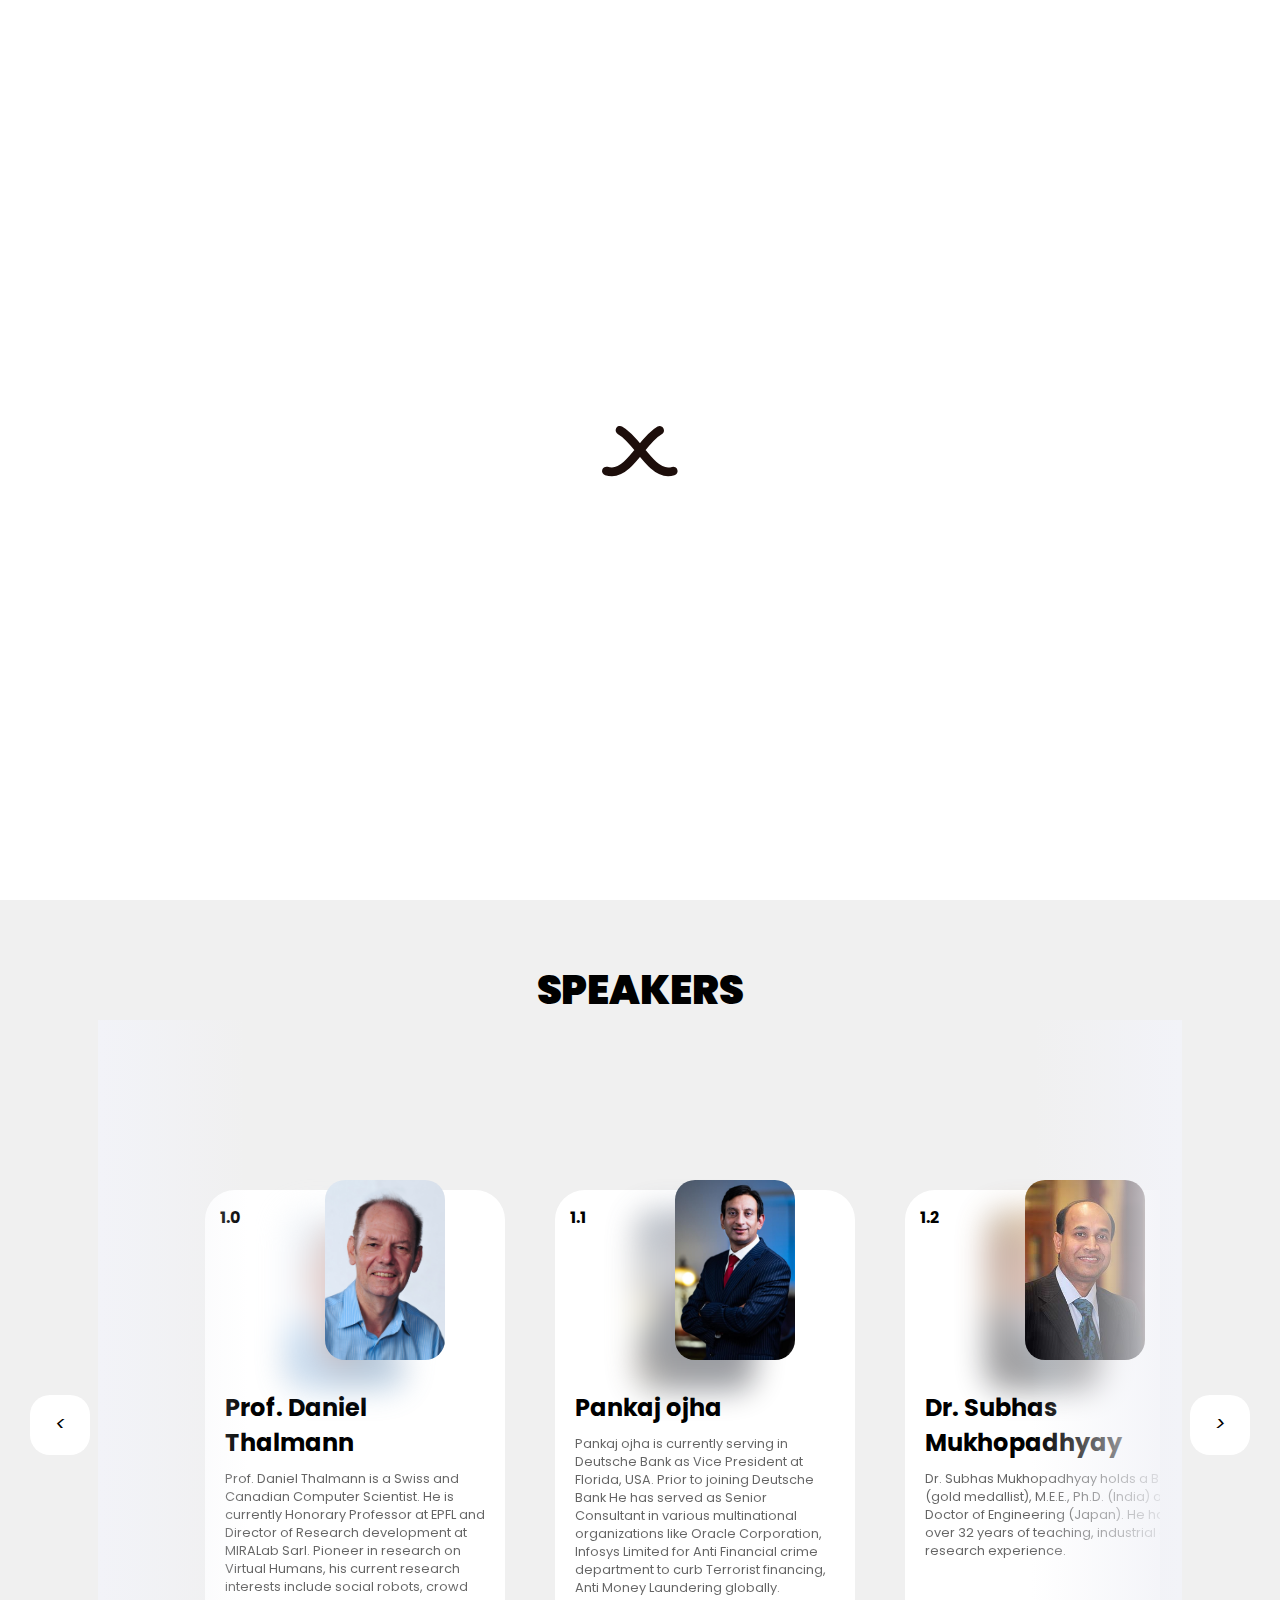
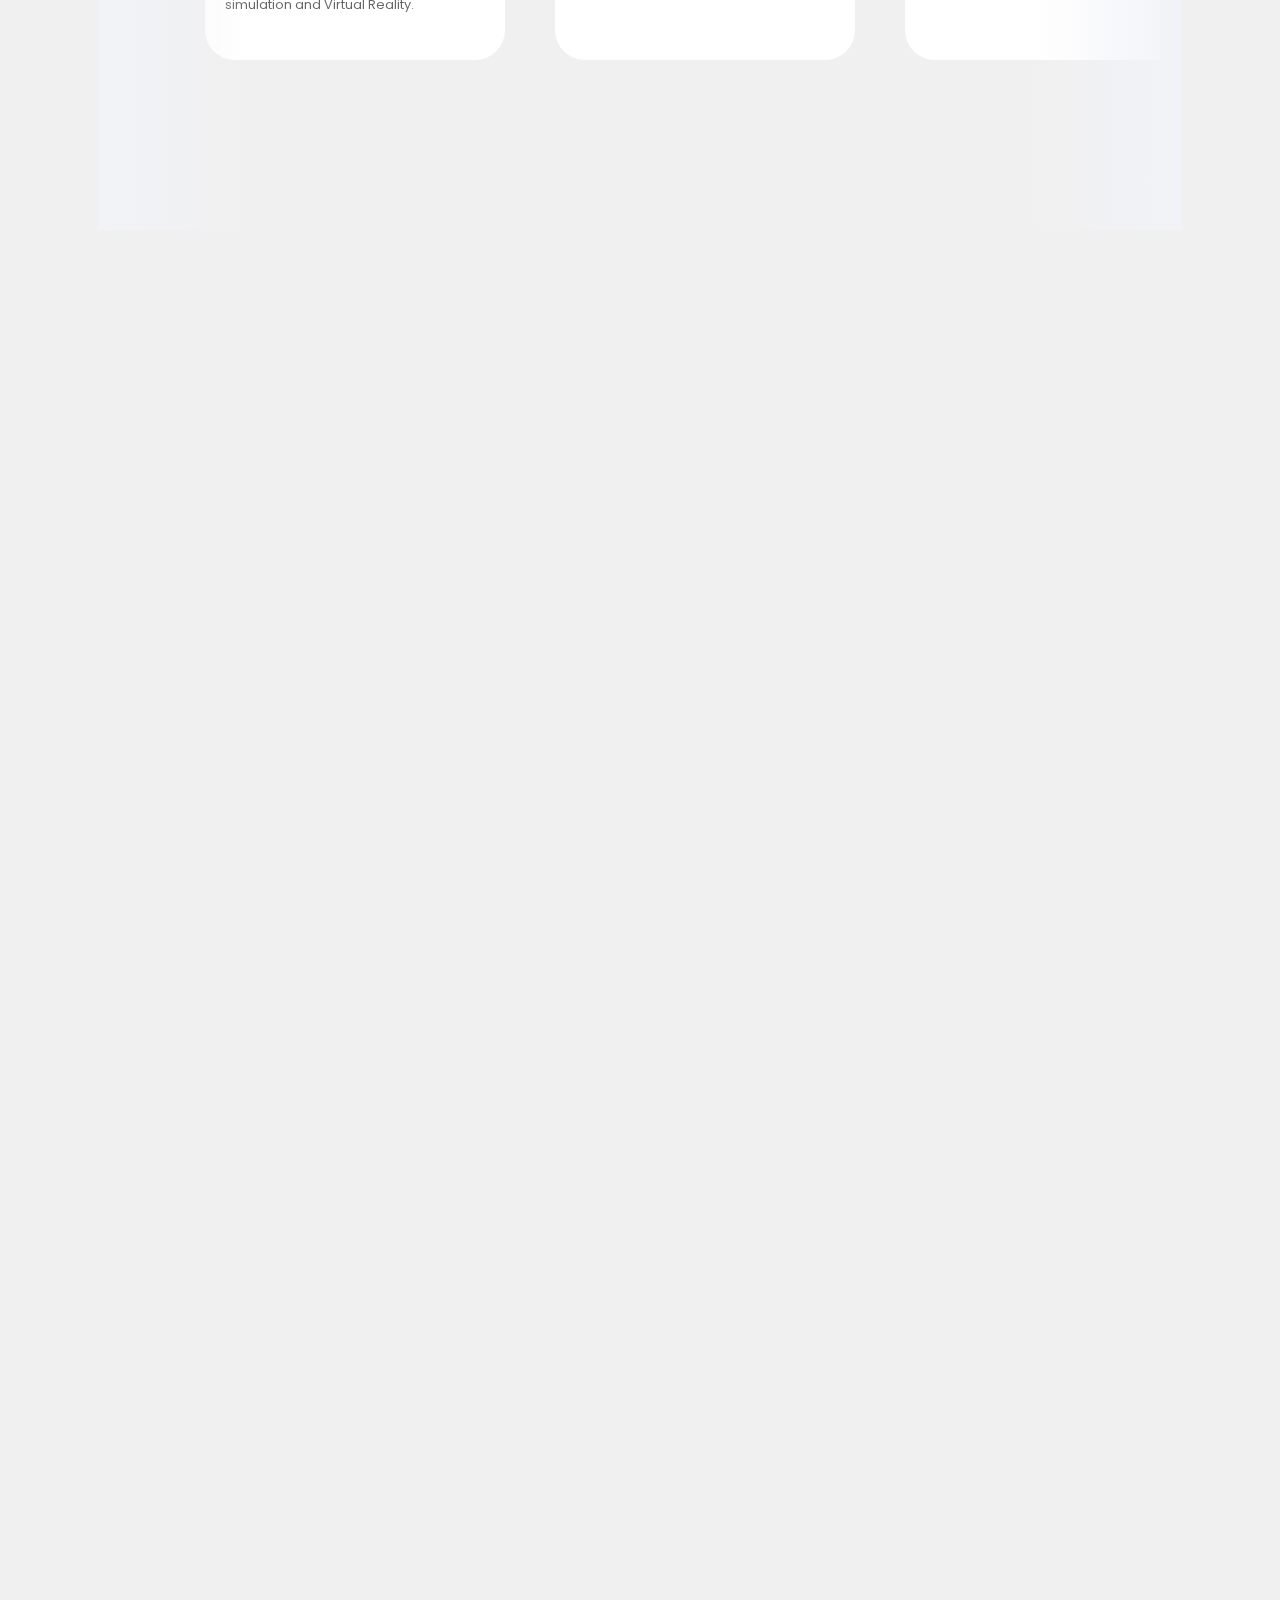
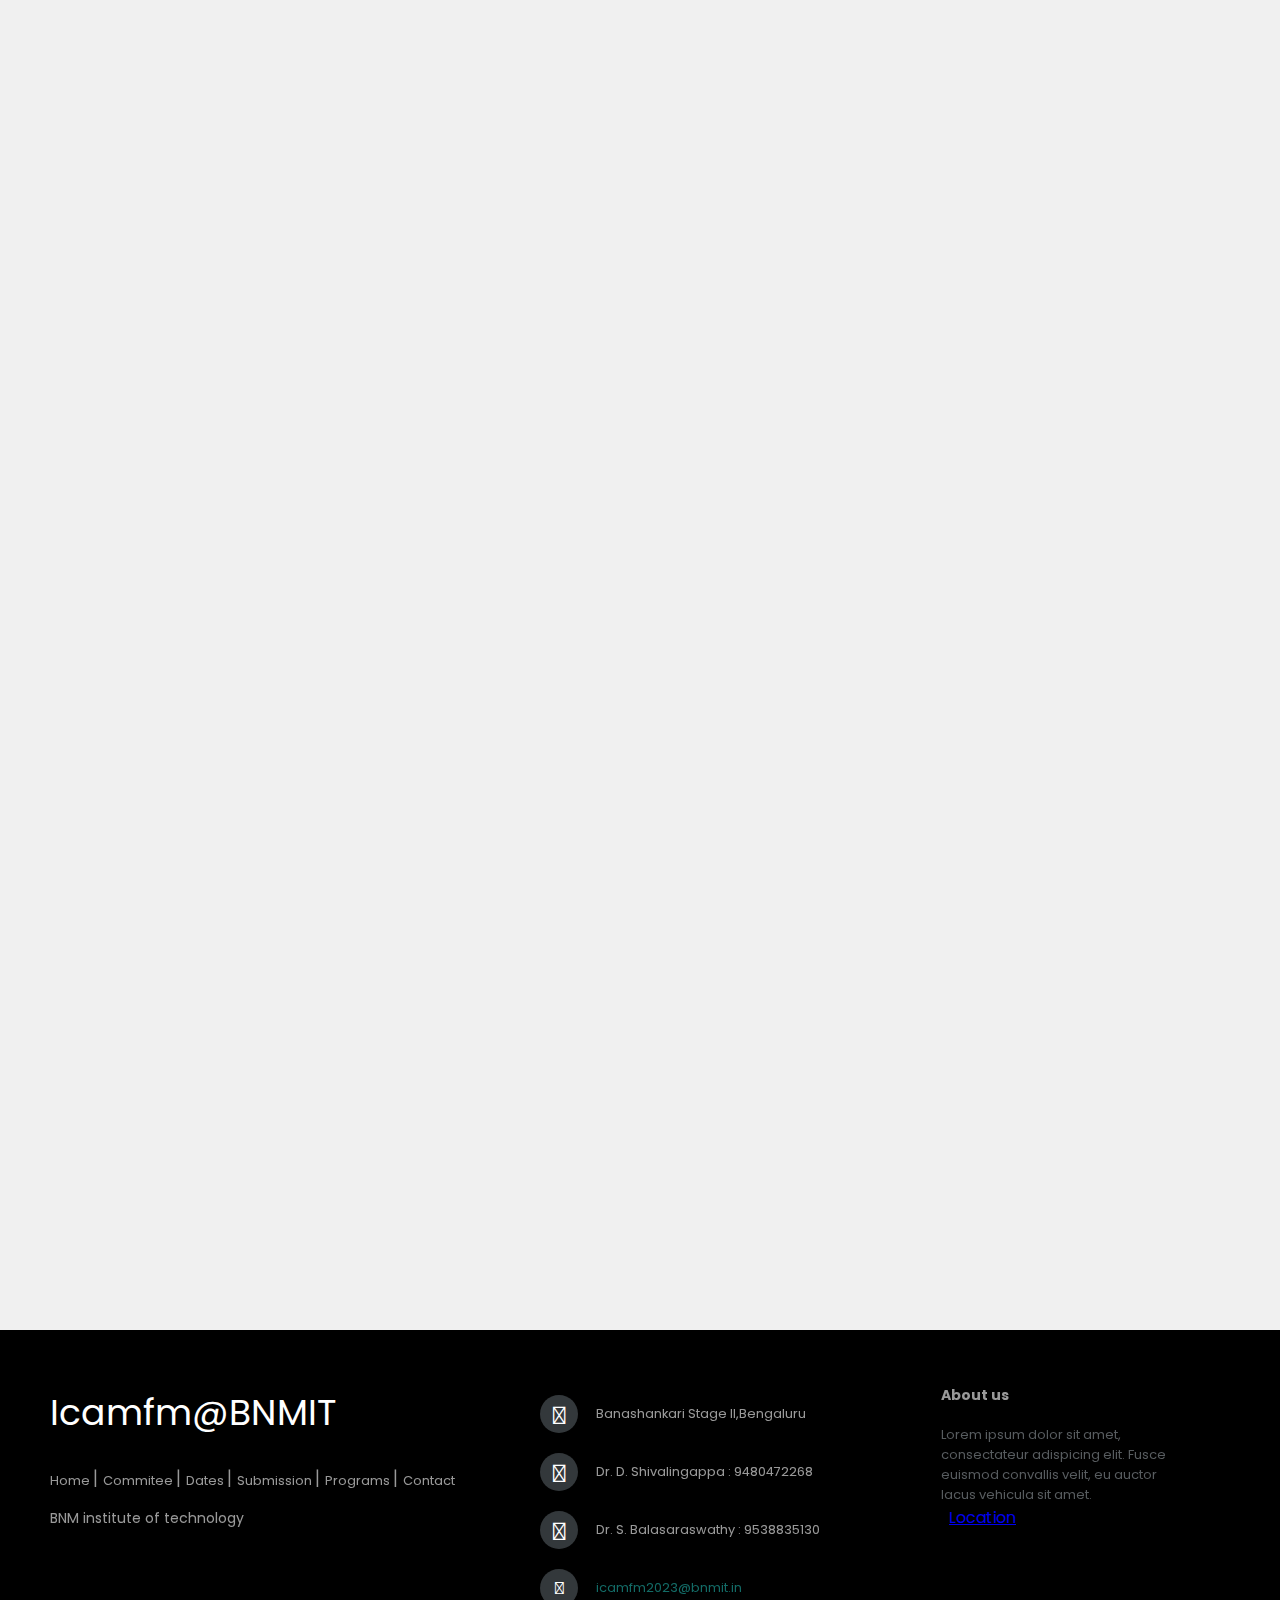
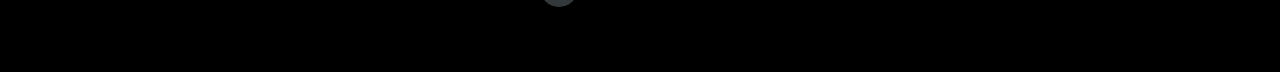
==== commit ceb8cdf8: "Updated Announcment" ====
--- a/index.html
+++ b/index.html
@@ -77,7 +77,7 @@
       <div class="notification-icon"><img src="images/megaphone.png" alt=""></div>
       <div class="news-ticker-wrapper">
         <ul class="news-ticker">
-          <li>Welcome  to  BNM  Institute  of  Technology International Conference - helding on November 4th 2023</li>
+          <li>BNMIT Welcomes you to International Conference on Advanced Materials and Fluid Mechanics which will be held on 23-24th of November 2023 in Hybrid Mode</li>
         </ul>
       </div>
     </div>
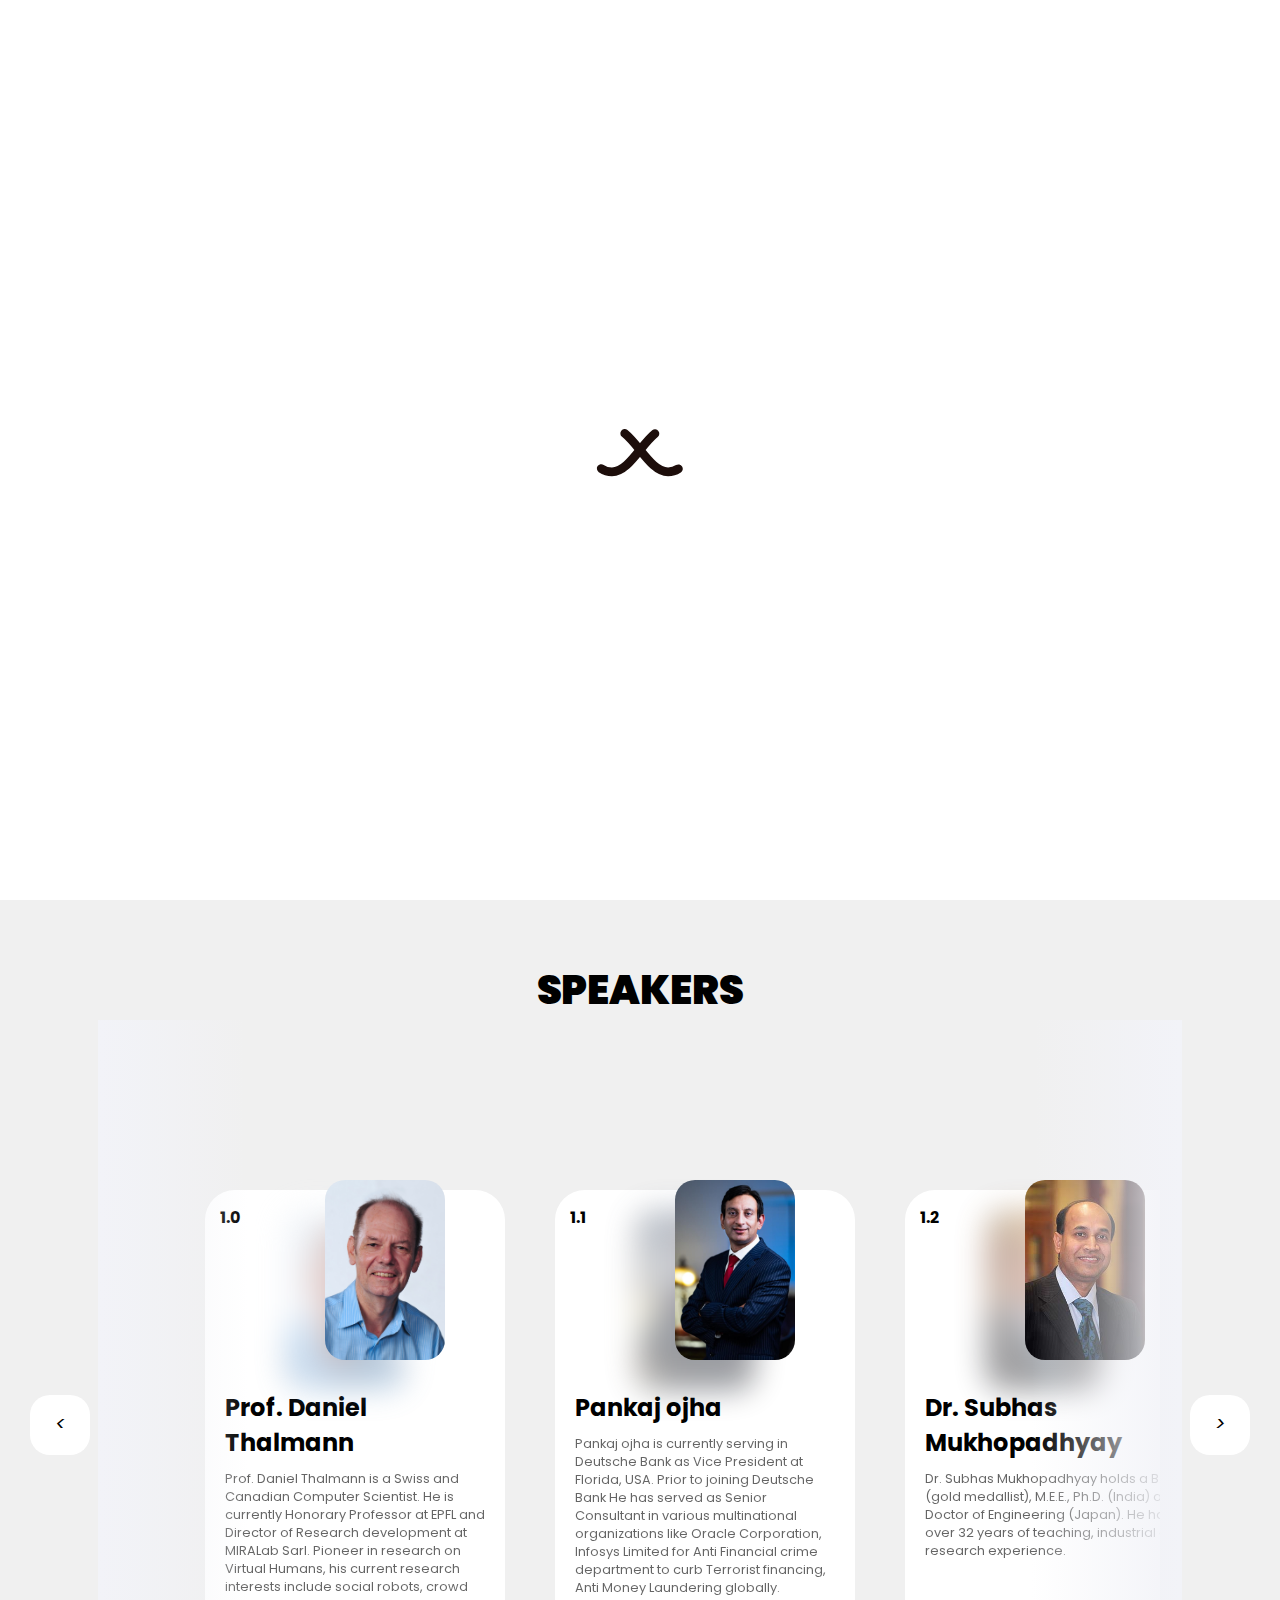
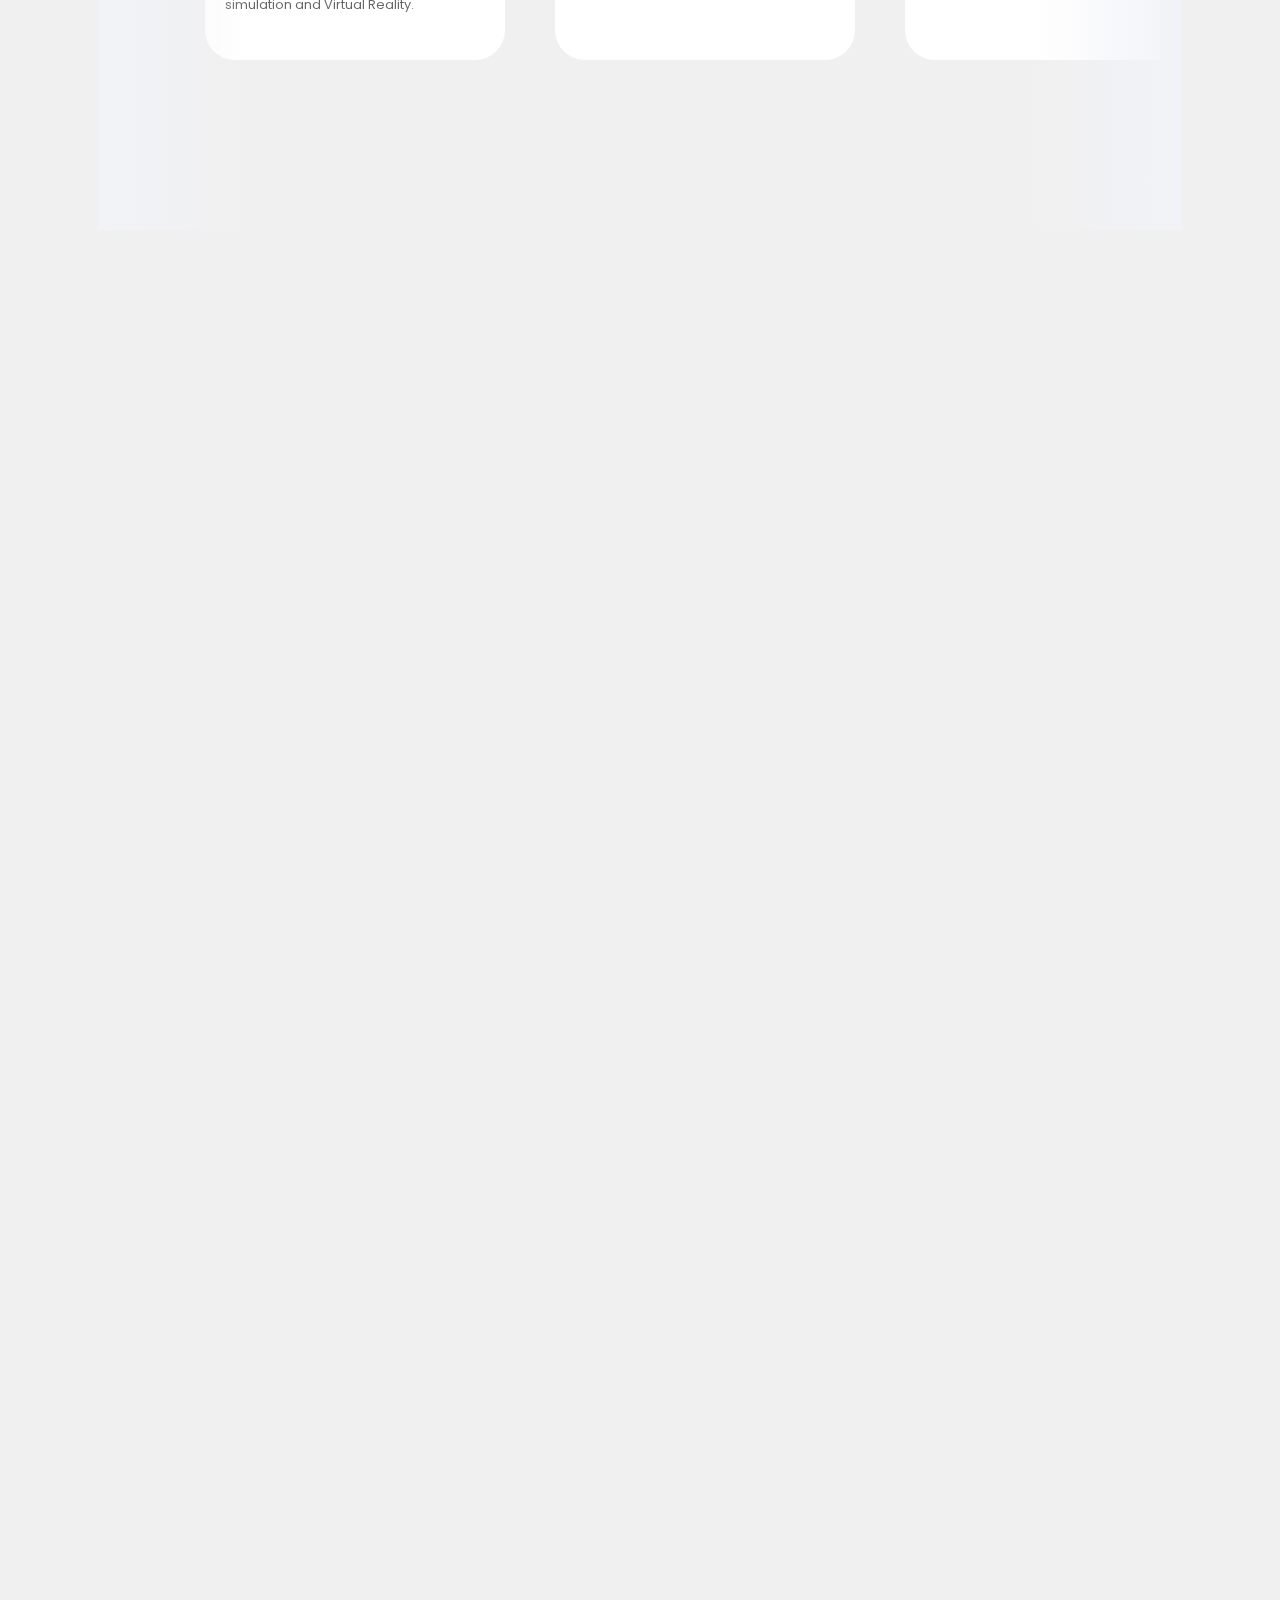
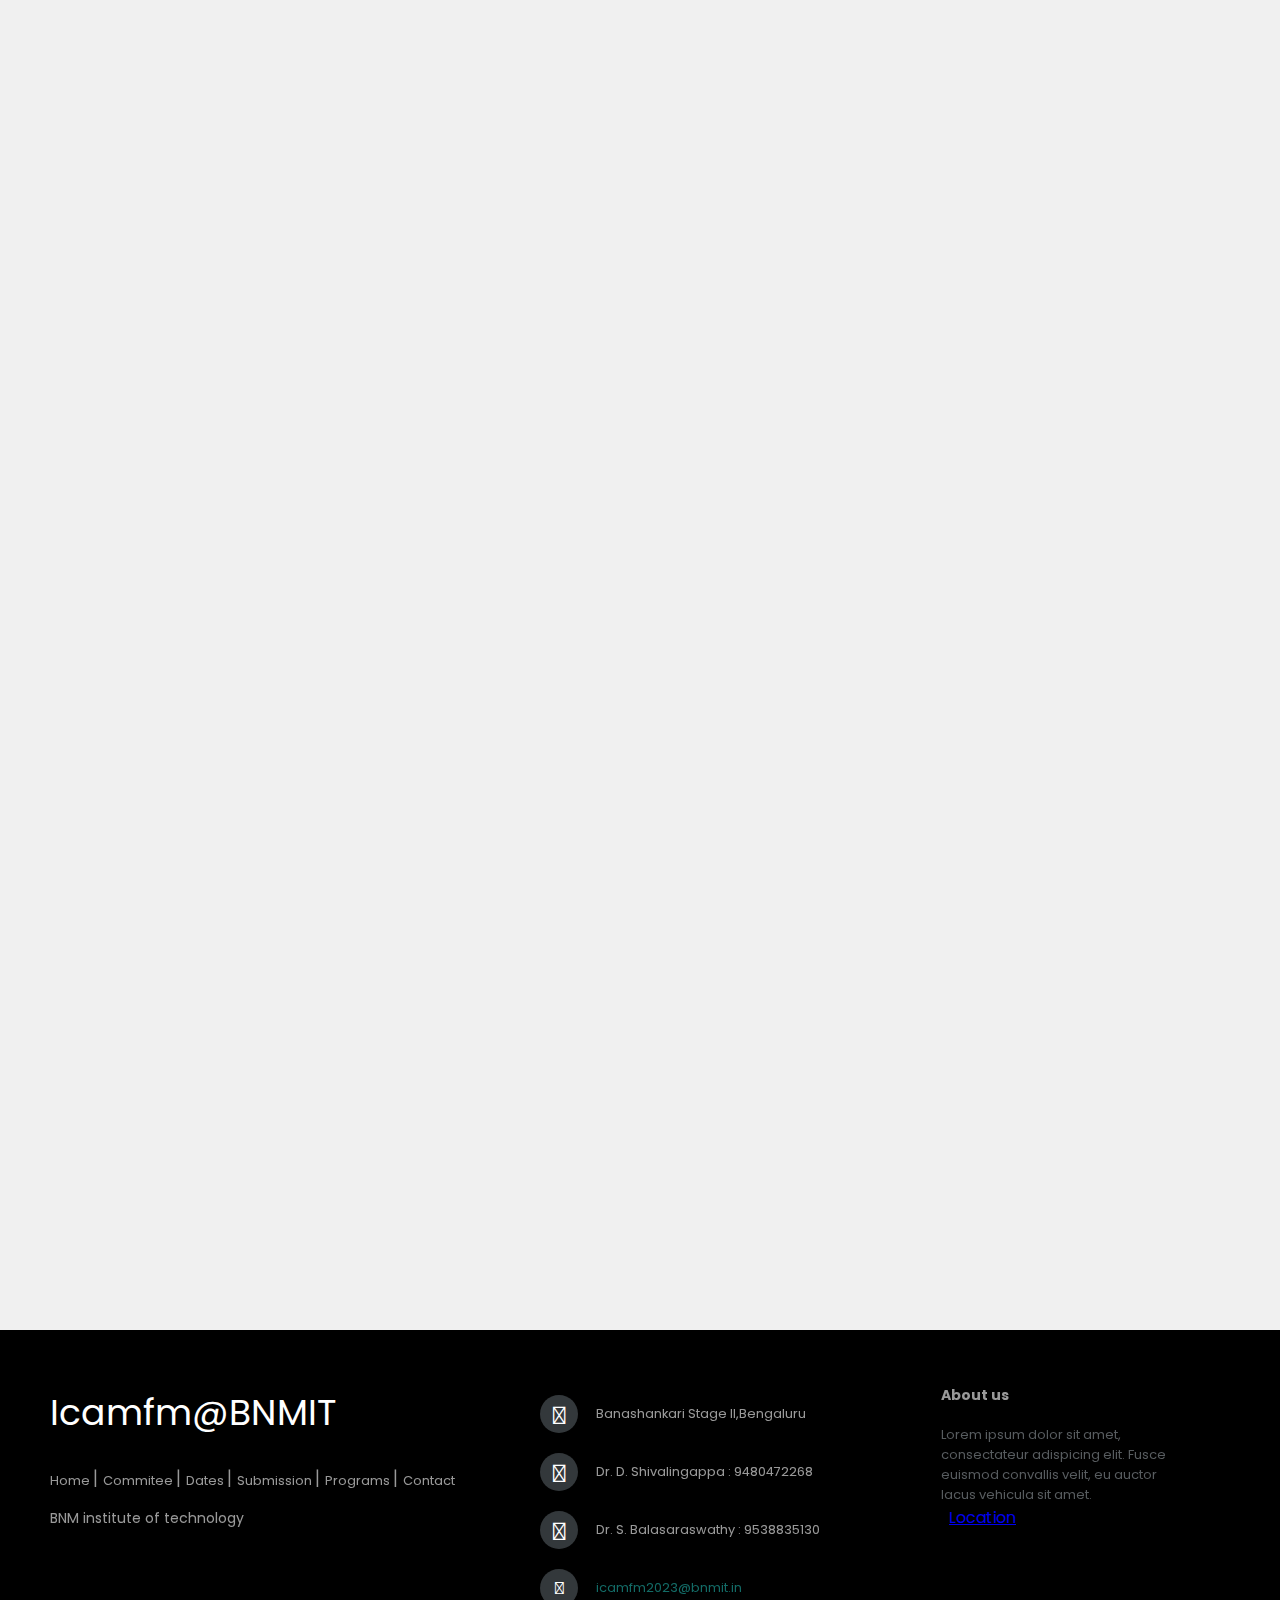
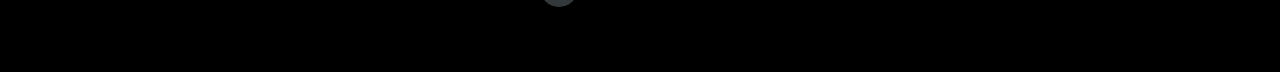
==== commit dd495cae: "Updated Announcment" ====
--- a/index.html
+++ b/index.html
@@ -77,7 +77,7 @@
       <div class="notification-icon"><img src="images/megaphone.png" alt=""></div>
       <div class="news-ticker-wrapper">
         <ul class="news-ticker">
-          <li>BNMIT Welcomes you to International Conference on Advanced Materials and Fluid Mechanics which will be held on 23-24th of November 2023 in Hybrid Mode</li>
+          <li>BNMIT Welcomes you to International Conference on Advanced Materials and Fluid Mechanics which will be held on 23-24th of November 2023</li>
         </ul>
       </div>
     </div>
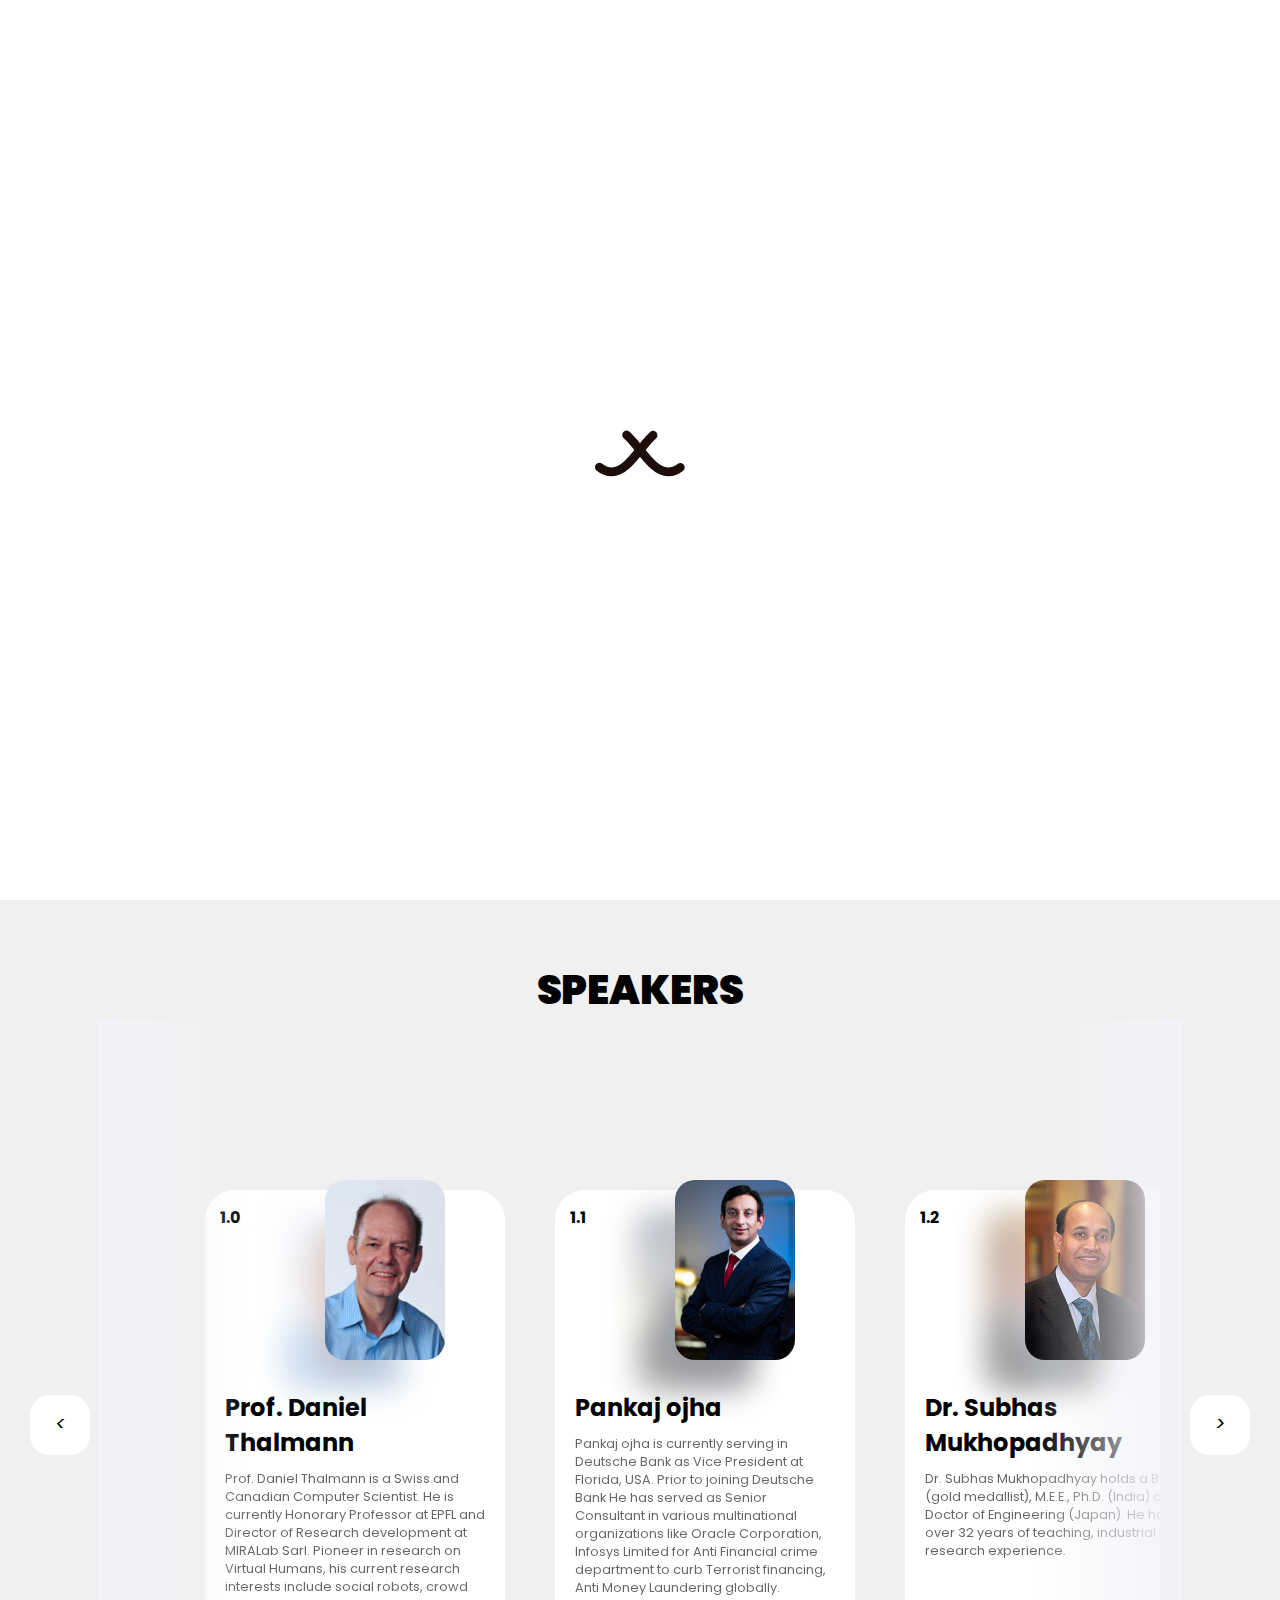
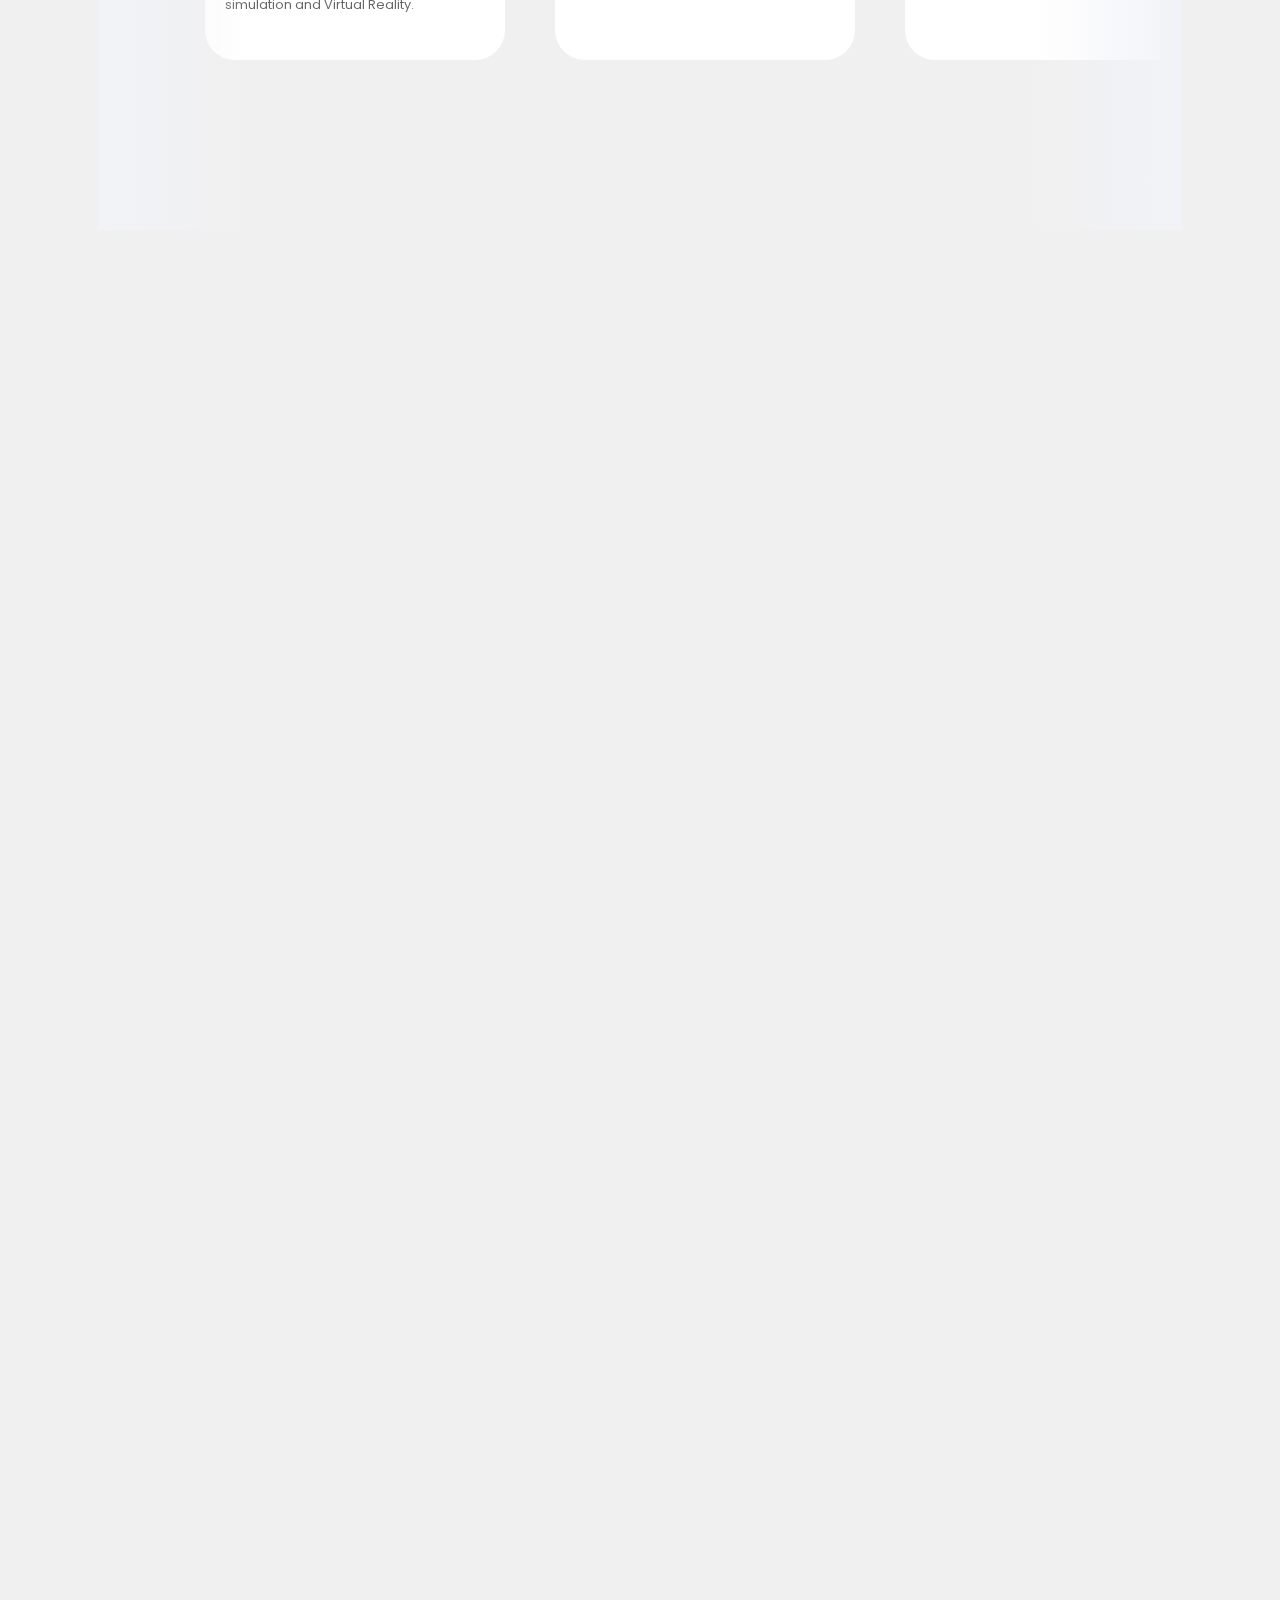
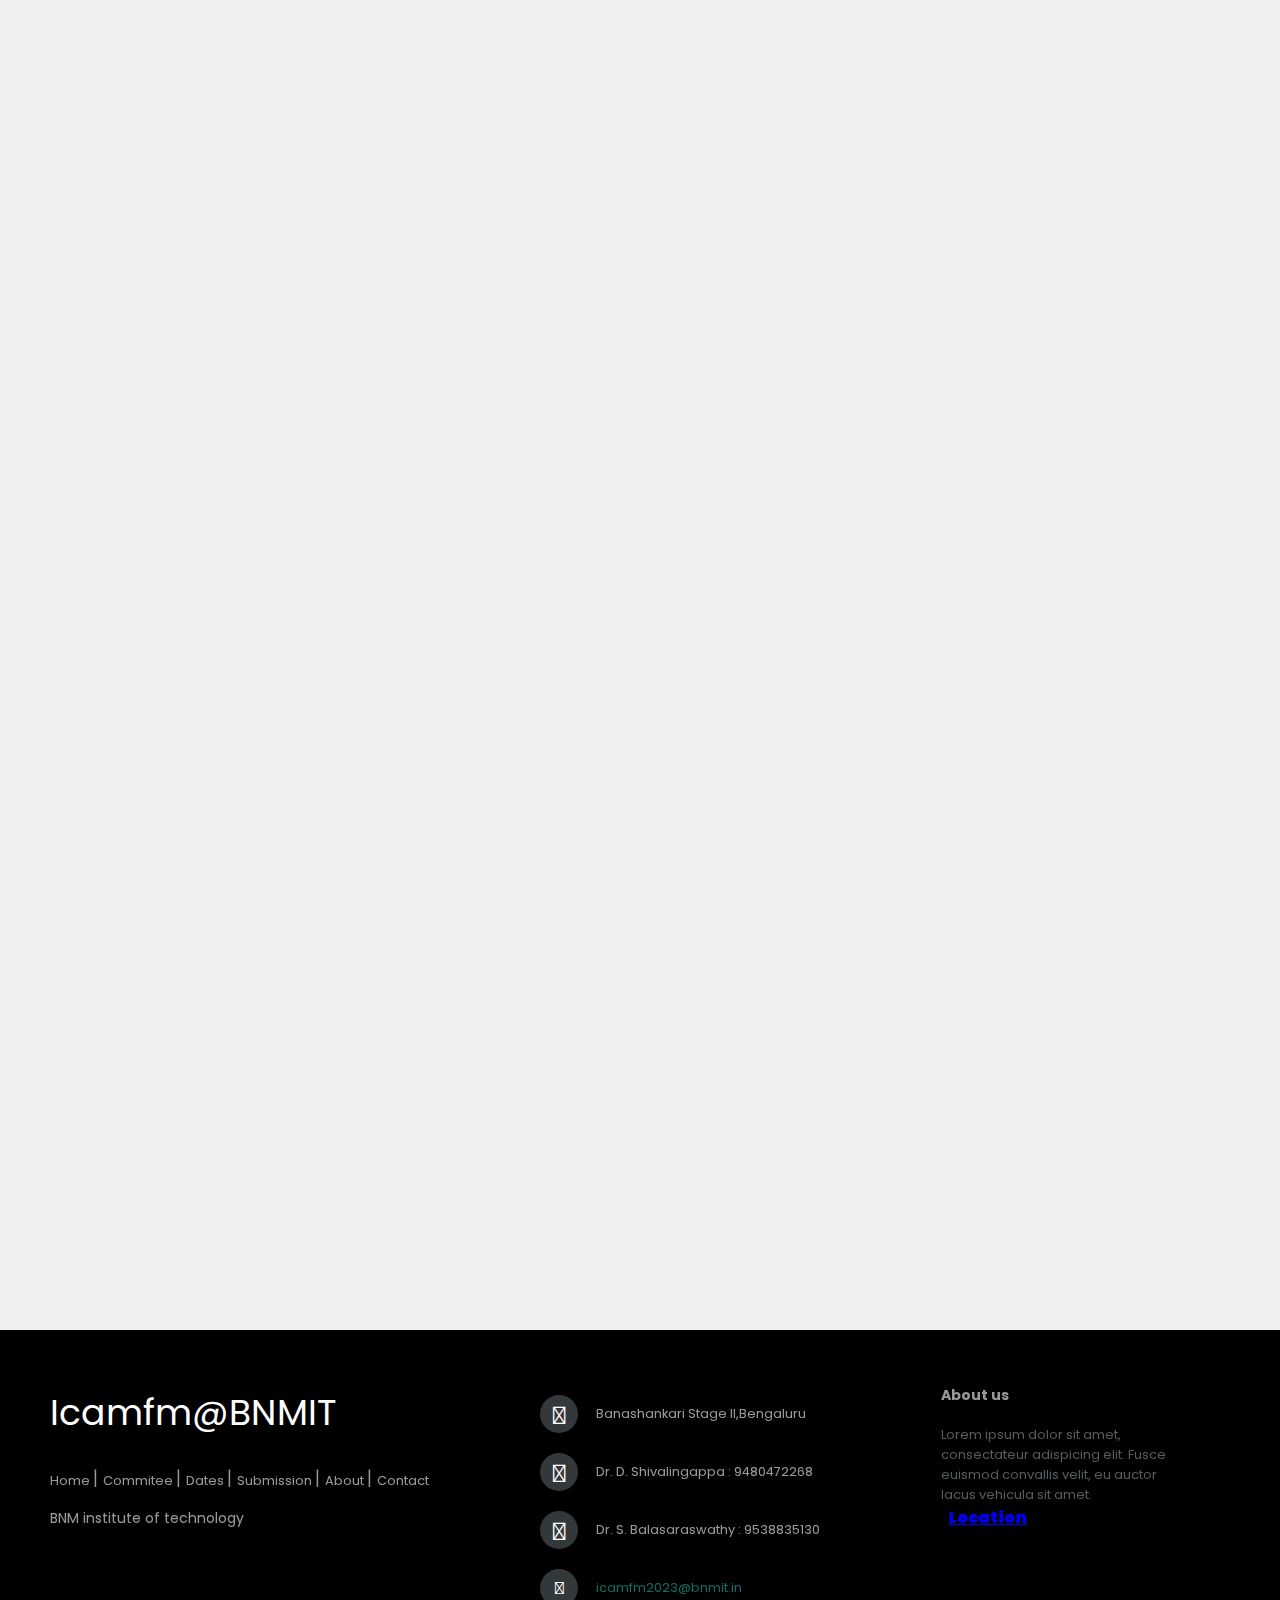
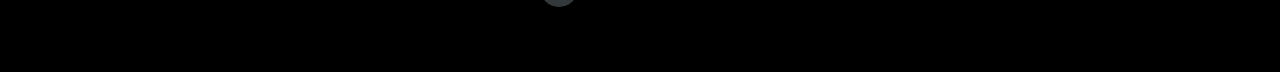
==== commit 5b6c4b41: "Added About Page" ====
--- a/index.html
+++ b/index.html
@@ -6,10 +6,10 @@
     <meta name="viewport" content="width=device-width, initial-scale=1.0" />
     <link rel="icon" type="image/x-icon" href="images/favicon.ico" />
     <title>ICAMFM BNMIT</title>
-    <link rel="stylesheet" href="https://cdnjs.cloudflare.com/ajax/libs/font-awesome/4.7.0/css/font-awesome.min.css">
+    
     <link rel="stylesheet" type="text/css" href="css/index.css" />
     <link rel="stylesheet" href="css/slider.css">
-    
+    <link rel="stylesheet" href="https://cdnjs.cloudflare.com/ajax/libs/font-awesome/6.4.0/css/all.css">
 
   </head>
   <body>
@@ -32,7 +32,7 @@
             <li><a href="#">Dates</a></li>
             <li><a href="call-for-papers.html" class="link">Submission</a></li>
             <div class="progress-bar"></div>
-            <li><a href="#">Programs</a></li>
+            <li><a href="about.html">About</a></li>
           </div>
         </div>
       </header>
@@ -202,7 +202,7 @@
 
               <a href="call-for-papers.html">Submission</a>
 
-              <a href="#">Programs</a>
+              <a href="about.html">About</a>
 
               <a href="call-for-papers.html#contact">Contact</a>
           </p>
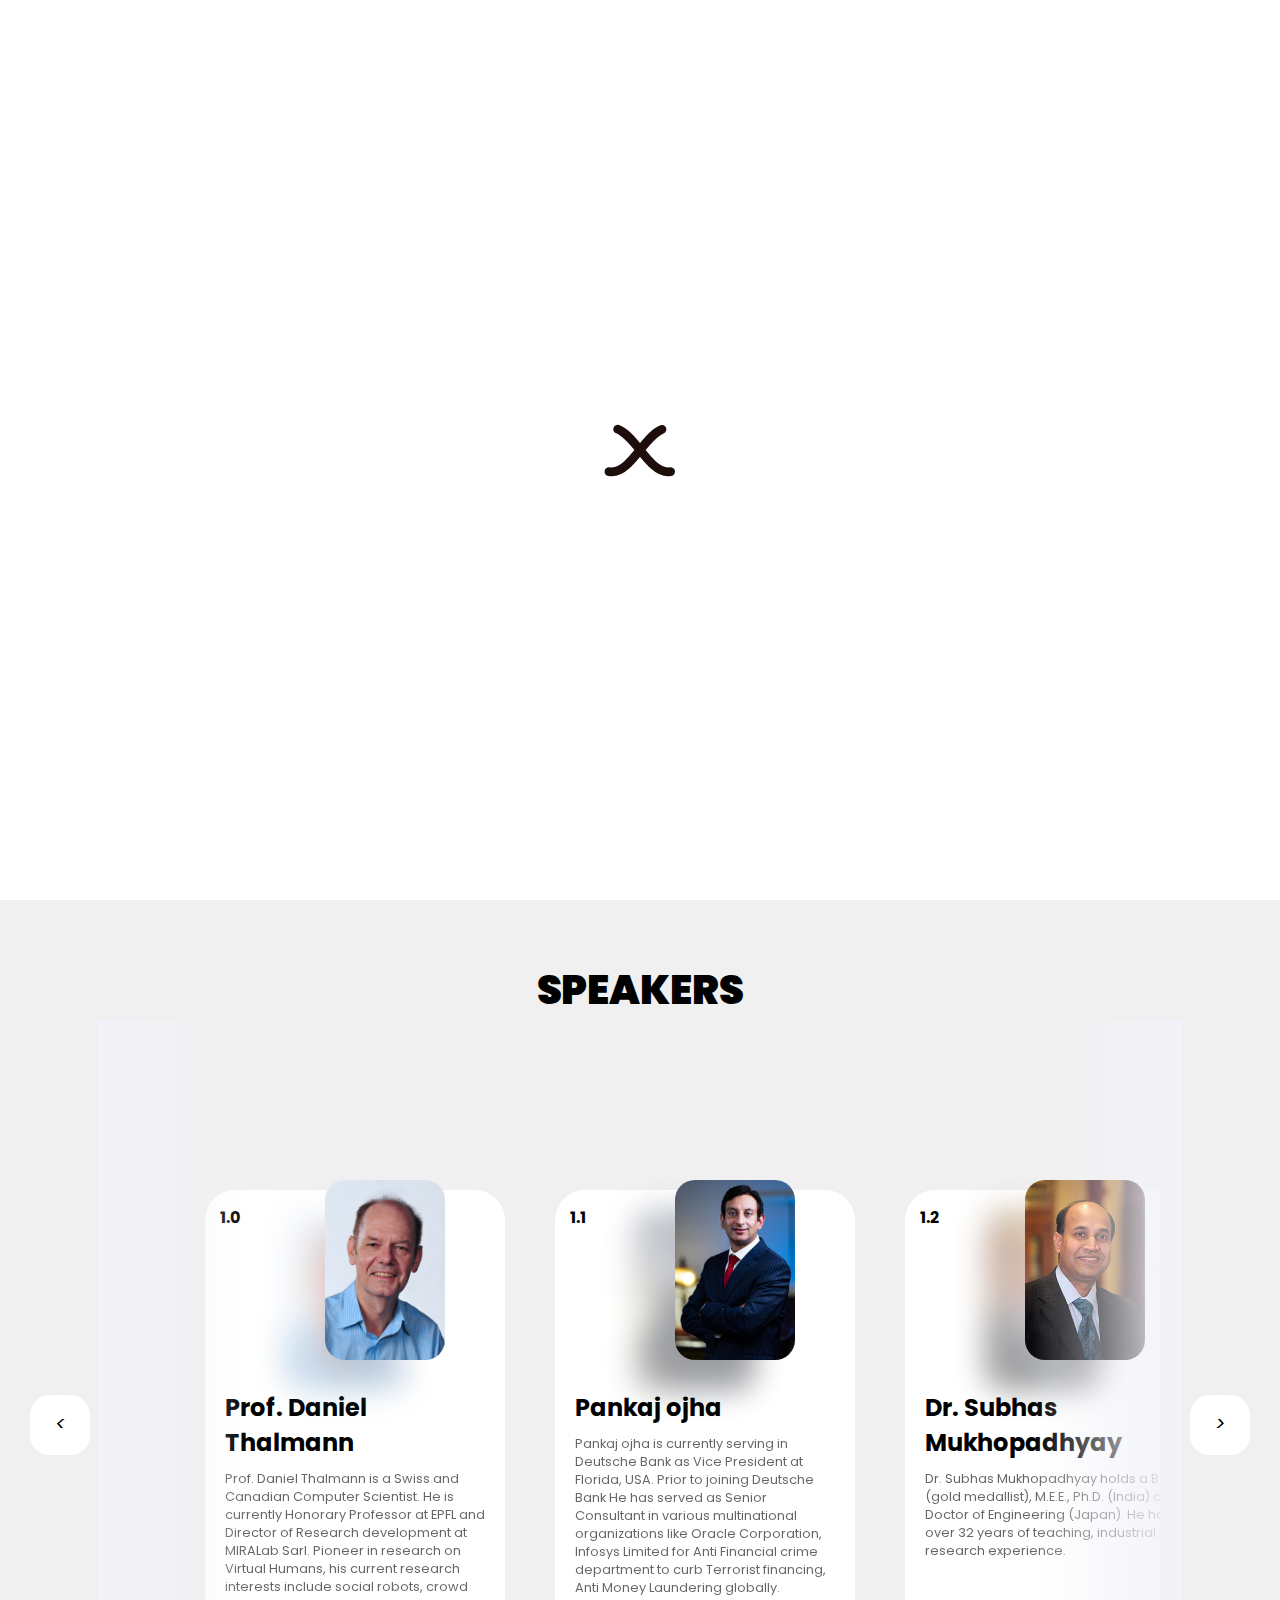
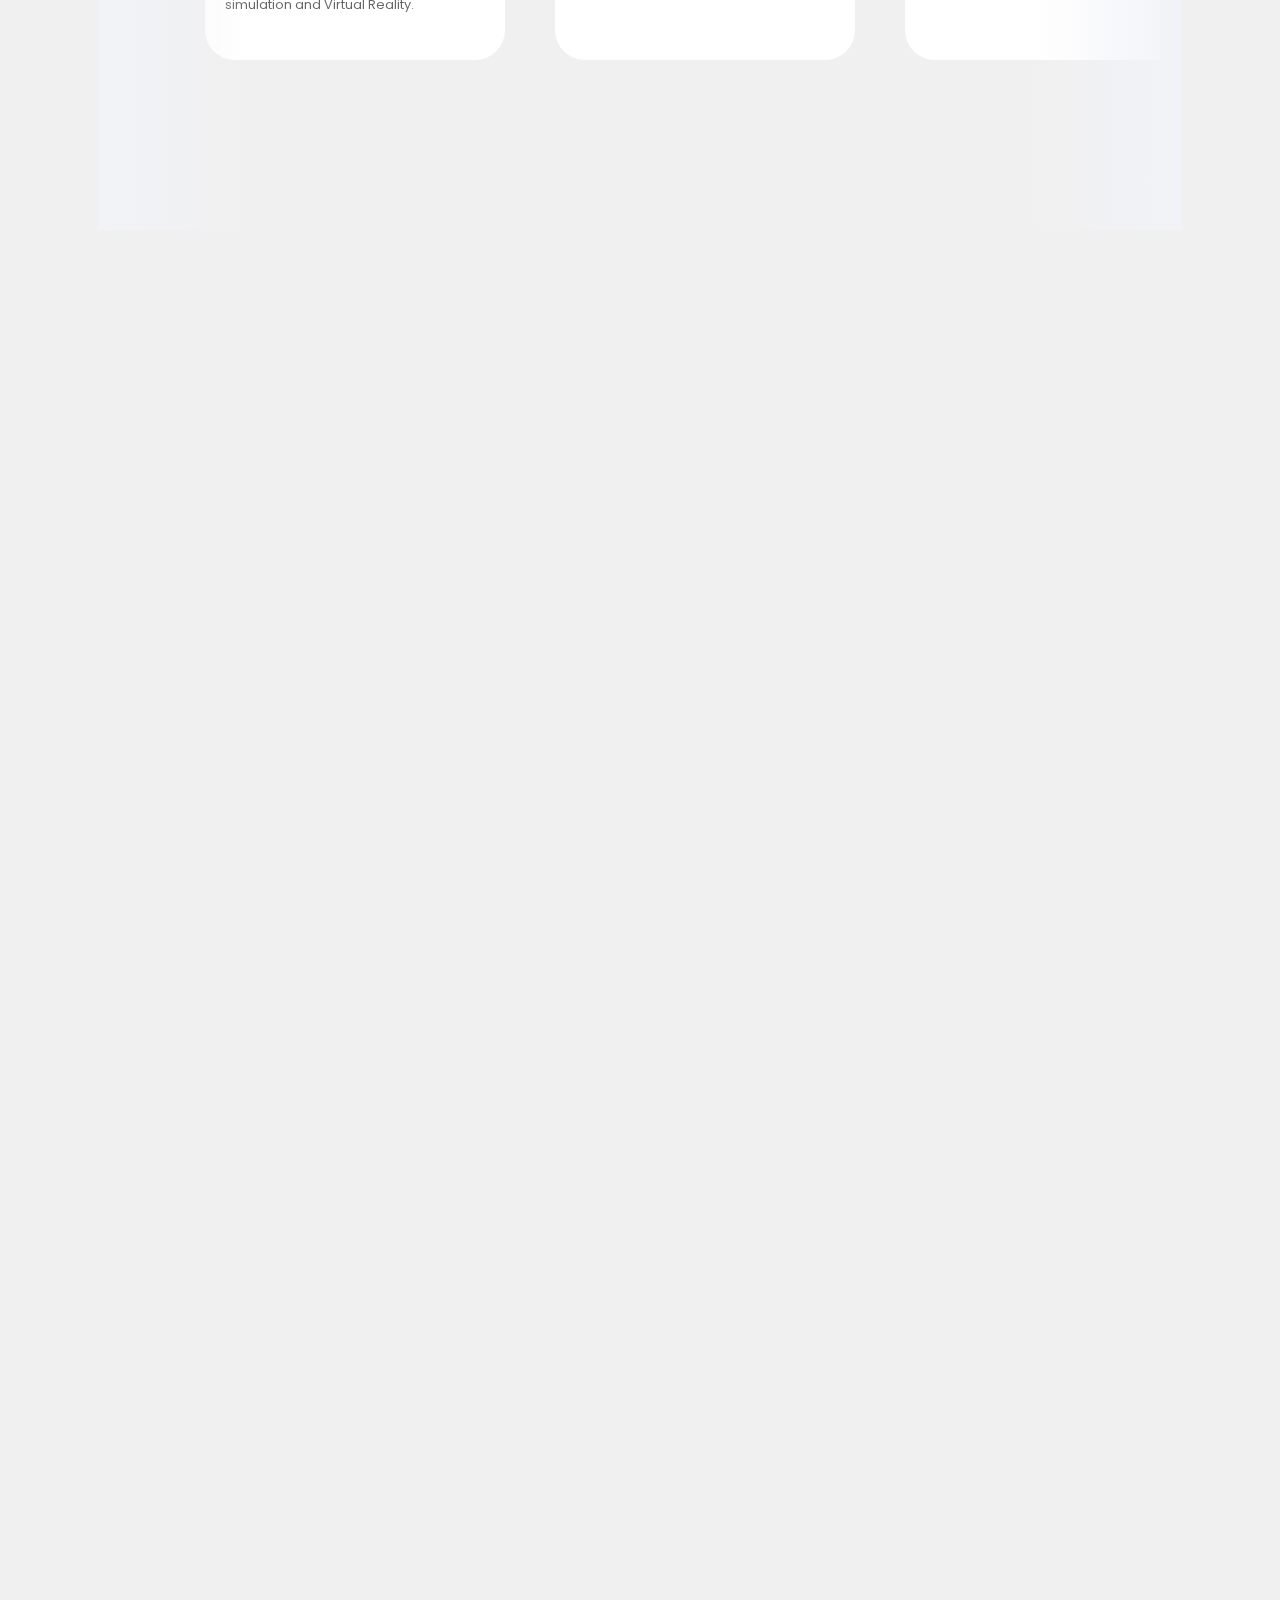
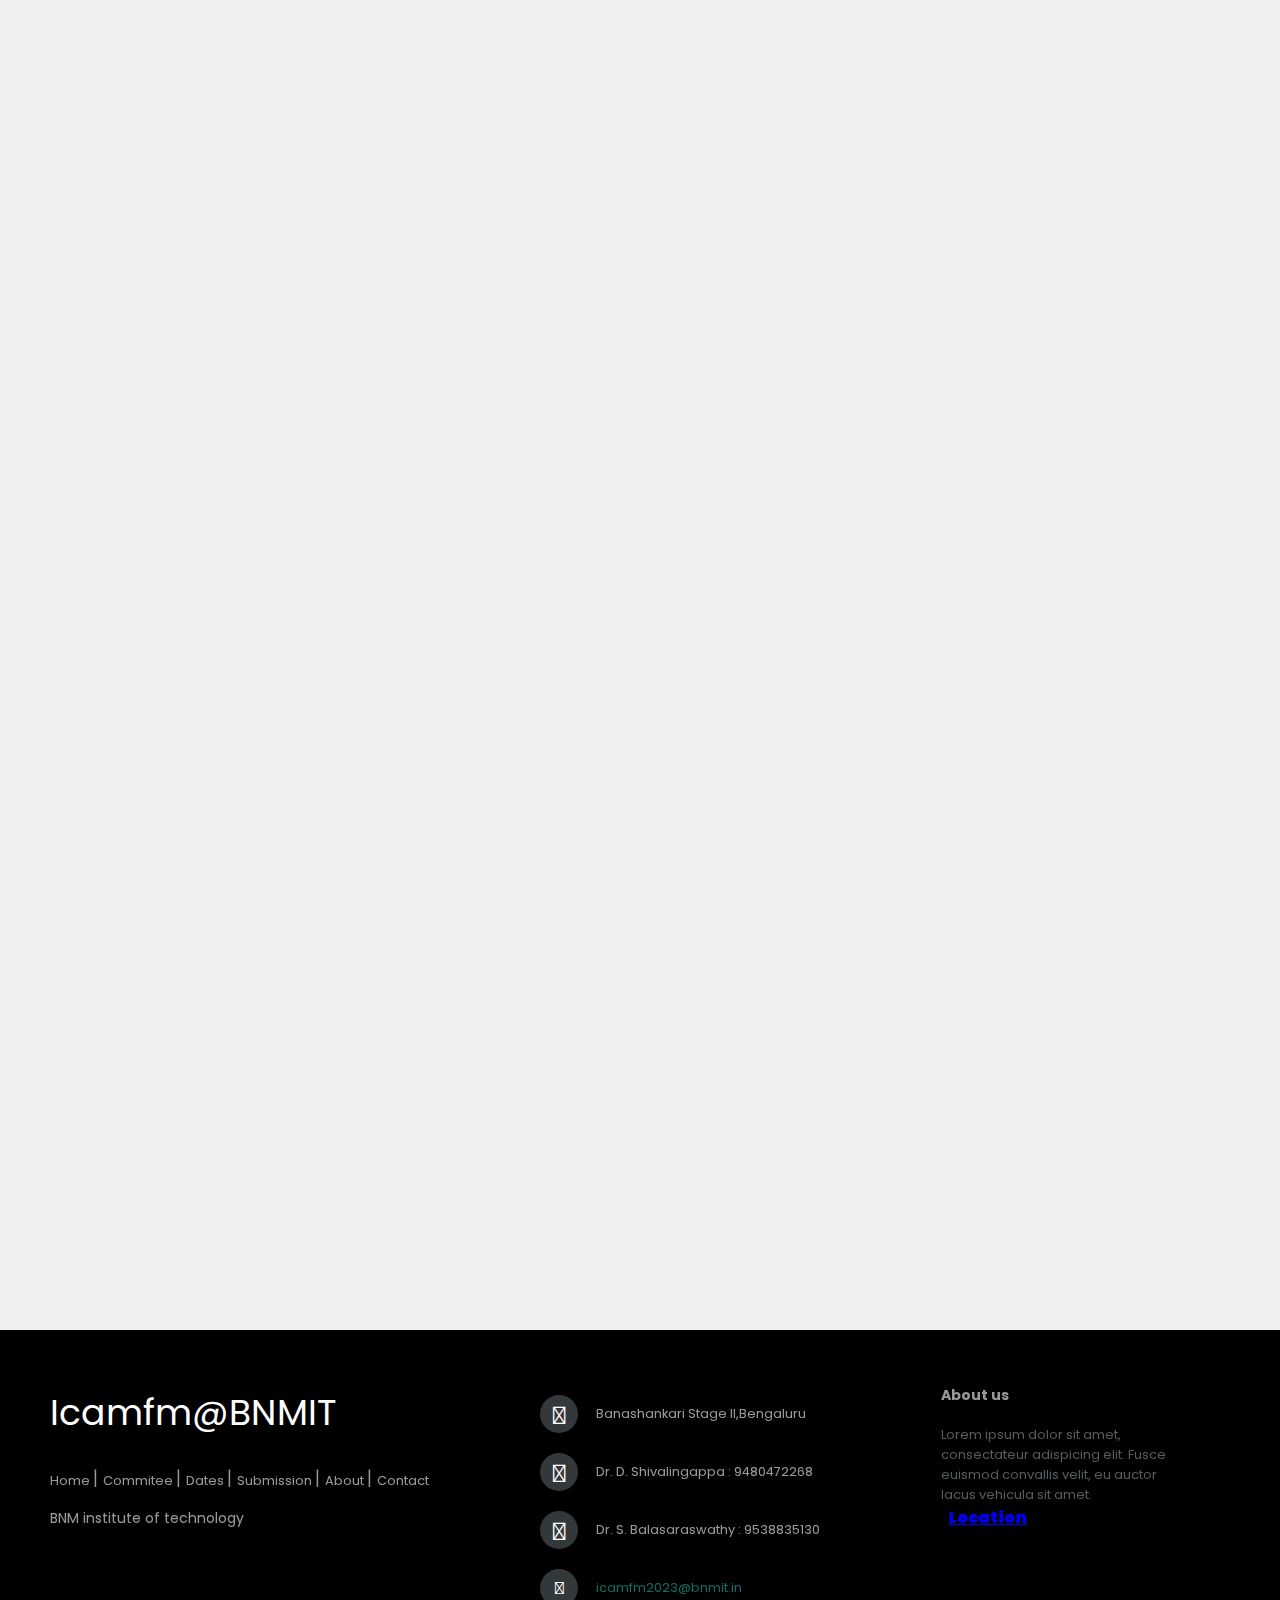
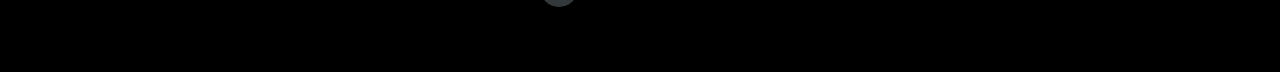
==== commit ed4ee032: "Added Scroll to top button" ====
--- a/index.html
+++ b/index.html
@@ -187,7 +187,9 @@
 
 
 
-
+    <button onclick="topFunction()" id="myBtn" title="Go to top">Scroll to top</button>
+
+    
     <!-- //footer -->
     <footer class="footer-distributed">
       <div class="footer-left">
--- a/css/index.css
+++ b/css/index.css
@@ -795,3 +795,25 @@
     stroke-dashoffset: -150;
   }
 }
+
+
+
+#myBtn {
+  display: none; 
+  position: fixed; 
+  bottom: 20px; 
+  right: 30px; 
+  z-index: 99; 
+  border: none; 
+  outline: none; 
+  background-color: rgb(0, 126, 180); 
+  color: white; 
+  cursor: pointer; 
+  padding: 20px; 
+  border-radius: 100px; 
+  font-size: 10px; 
+}
+
+#myBtn:hover {
+  background-color: #555; 
+}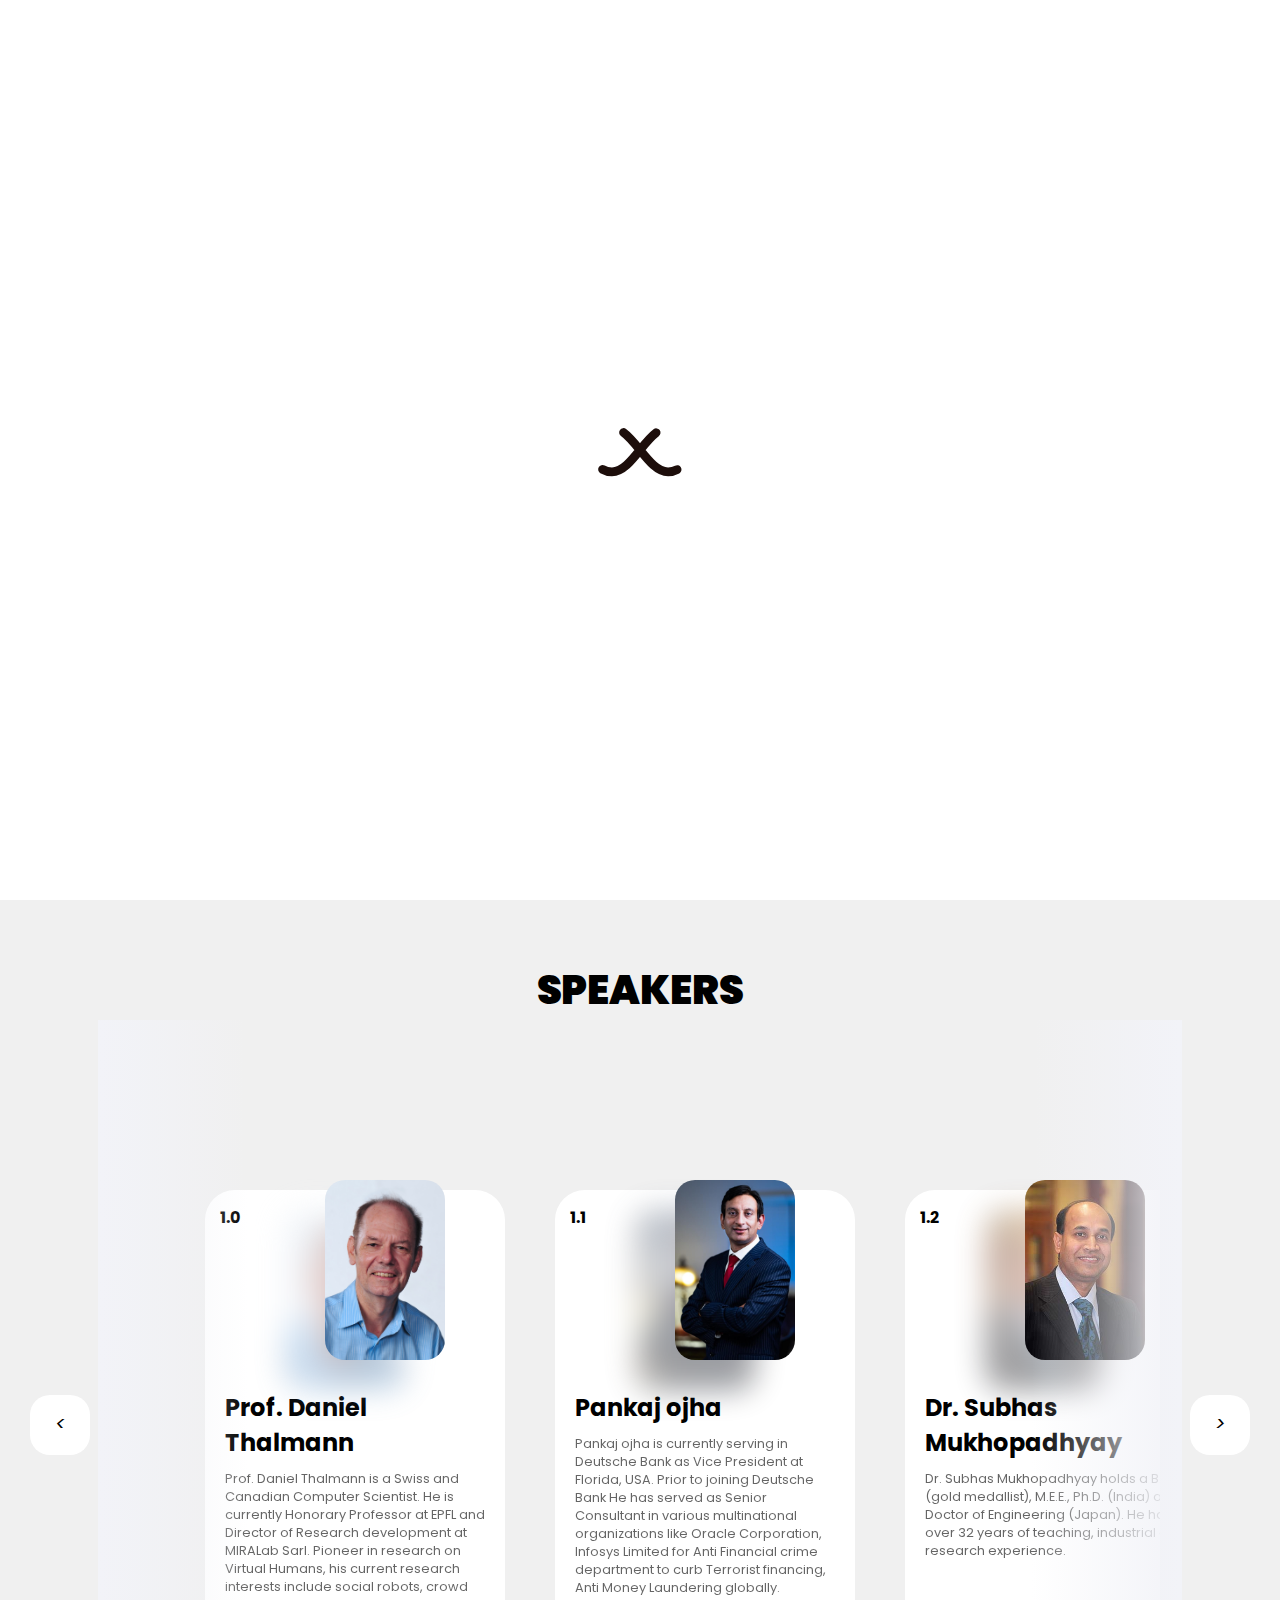
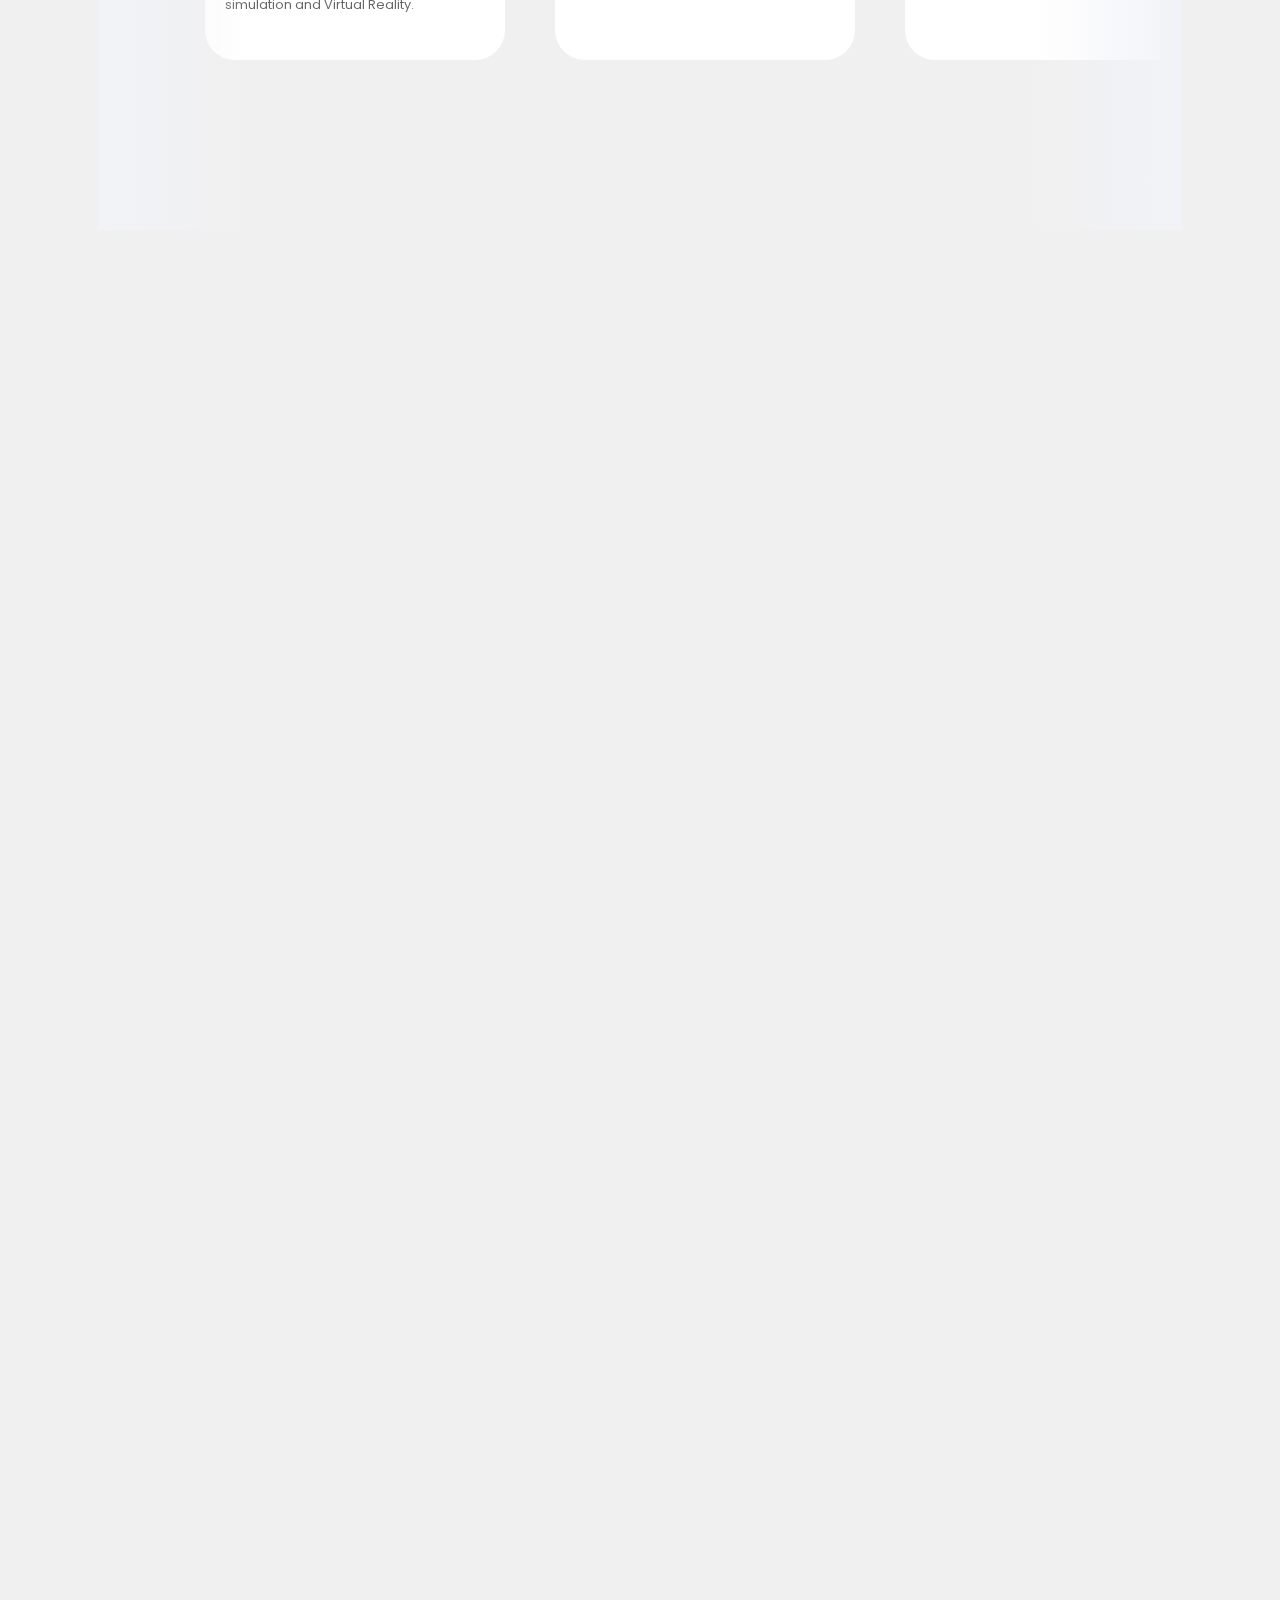
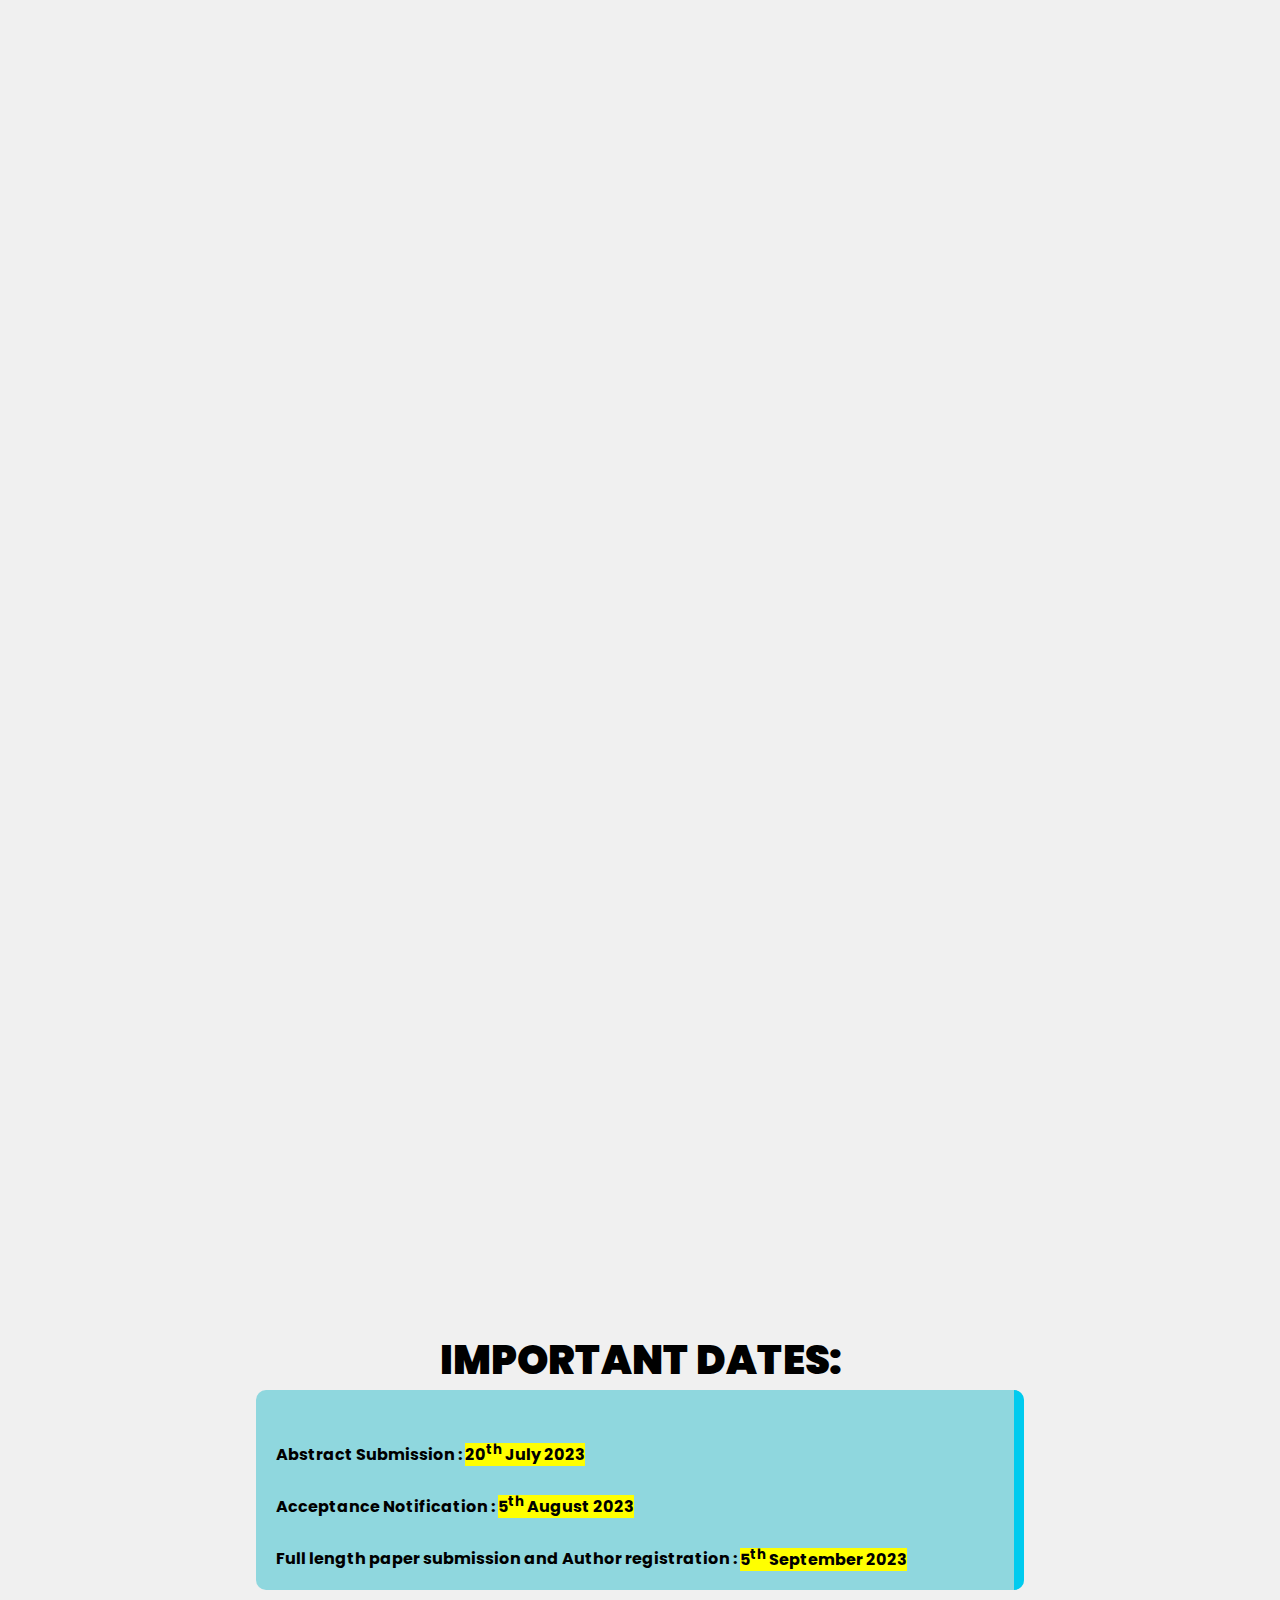
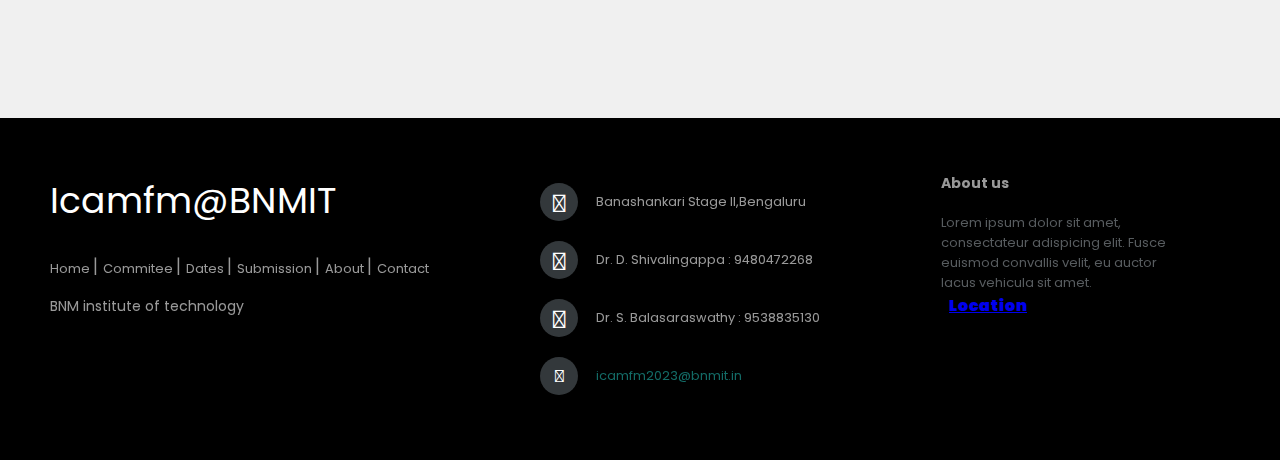
==== commit 37c5f013: "Added Important Dates" ====
--- a/index.html
+++ b/index.html
@@ -29,7 +29,7 @@
           <div class="menu">
             <li><a href="#Speakers">Home</a></li>
             <li><a href="#Commitee">Commitee</a></li>
-            <li><a href="#">Dates</a></li>
+            <li><a href="#Dates">Dates</a></li>
             <li><a href="call-for-papers.html" class="link">Submission</a></li>
             <div class="progress-bar"></div>
             <li><a href="about.html">About</a></li>
@@ -185,7 +185,24 @@
       <img src="images/Group 3.svg" alt="" />
     </section>
 
-
+    
+
+      
+    
+        <section class="Dates" id="Dates">
+          <div class="Dates-text"><h1>IMPORTANT DATES:</h1></div>
+        <div class="cardd">
+        <p>
+          <h4>Abstract Submission : <mark> 20<sup>th</sup> July 2023</mark></h4>
+          <br>
+          <h4>Acceptance Notification : <mark> 5<sup>th</sup> August 2023</mark></h4>
+          <br>
+          <h4>Full length paper submission and Author registration : <mark> 5<sup>th</sup> September 2023</mark></h4>
+        </p>
+  
+      </div>
+  
+    </section>
 
     <button onclick="topFunction()" id="myBtn" title="Go to top">Scroll to top</button>
 
@@ -200,7 +217,7 @@
 
               <a href="index.html#Commitee">Commitee</a>
 
-              <a href="#">Dates</a>
+              <a href="index.html#Dates">Dates</a>
 
               <a href="call-for-papers.html">Submission</a>
 
--- a/css/index.css
+++ b/css/index.css
@@ -816,4 +816,64 @@
 
 #myBtn:hover {
   background-color: #555; 
+}
+
+
+
+
+
+
+.cardd {
+  border-radius: 10px;
+  filter: drop-shadow(0 5px 10px 0 #960a0a);
+  width: 60%;
+  height: 200px;
+  background-color: #8fd7de;
+  padding: 20px;
+  position: relative;
+  z-index: 0;
+  overflow: hidden;
+  transition: 0.6s ease-in;
+  align-items: center;
+  margin-left: 20%;
+  margin-bottom: 10%;
+}
+
+.cardd::before {
+  content: "";
+  position: absolute;
+  z-index: -1;
+  top: -15px;
+  right: -15px;
+  background: #00cbef;
+  height:330px;
+  width: 25px;
+  border-radius: 32px;
+  transform: scale(1);
+  transform-origin: 50% 50%;
+  transition: transform 0.25s ease-out;
+}
+
+.cardd:hover::before{
+    transition-delay:0.2s ;
+
+  transform: scale(80);
+}
+
+.cardd:hover{
+    color: #ff0000;
+
+}
+
+.cardd p{
+    padding: 10px 0;
+}
+
+
+
+.Dates-text h1 {
+  font-size: 2.5rem;
+  font-family: "Montserrat", sans-serif;
+  font-weight: 900 !important;
+  text-align: center;
 }